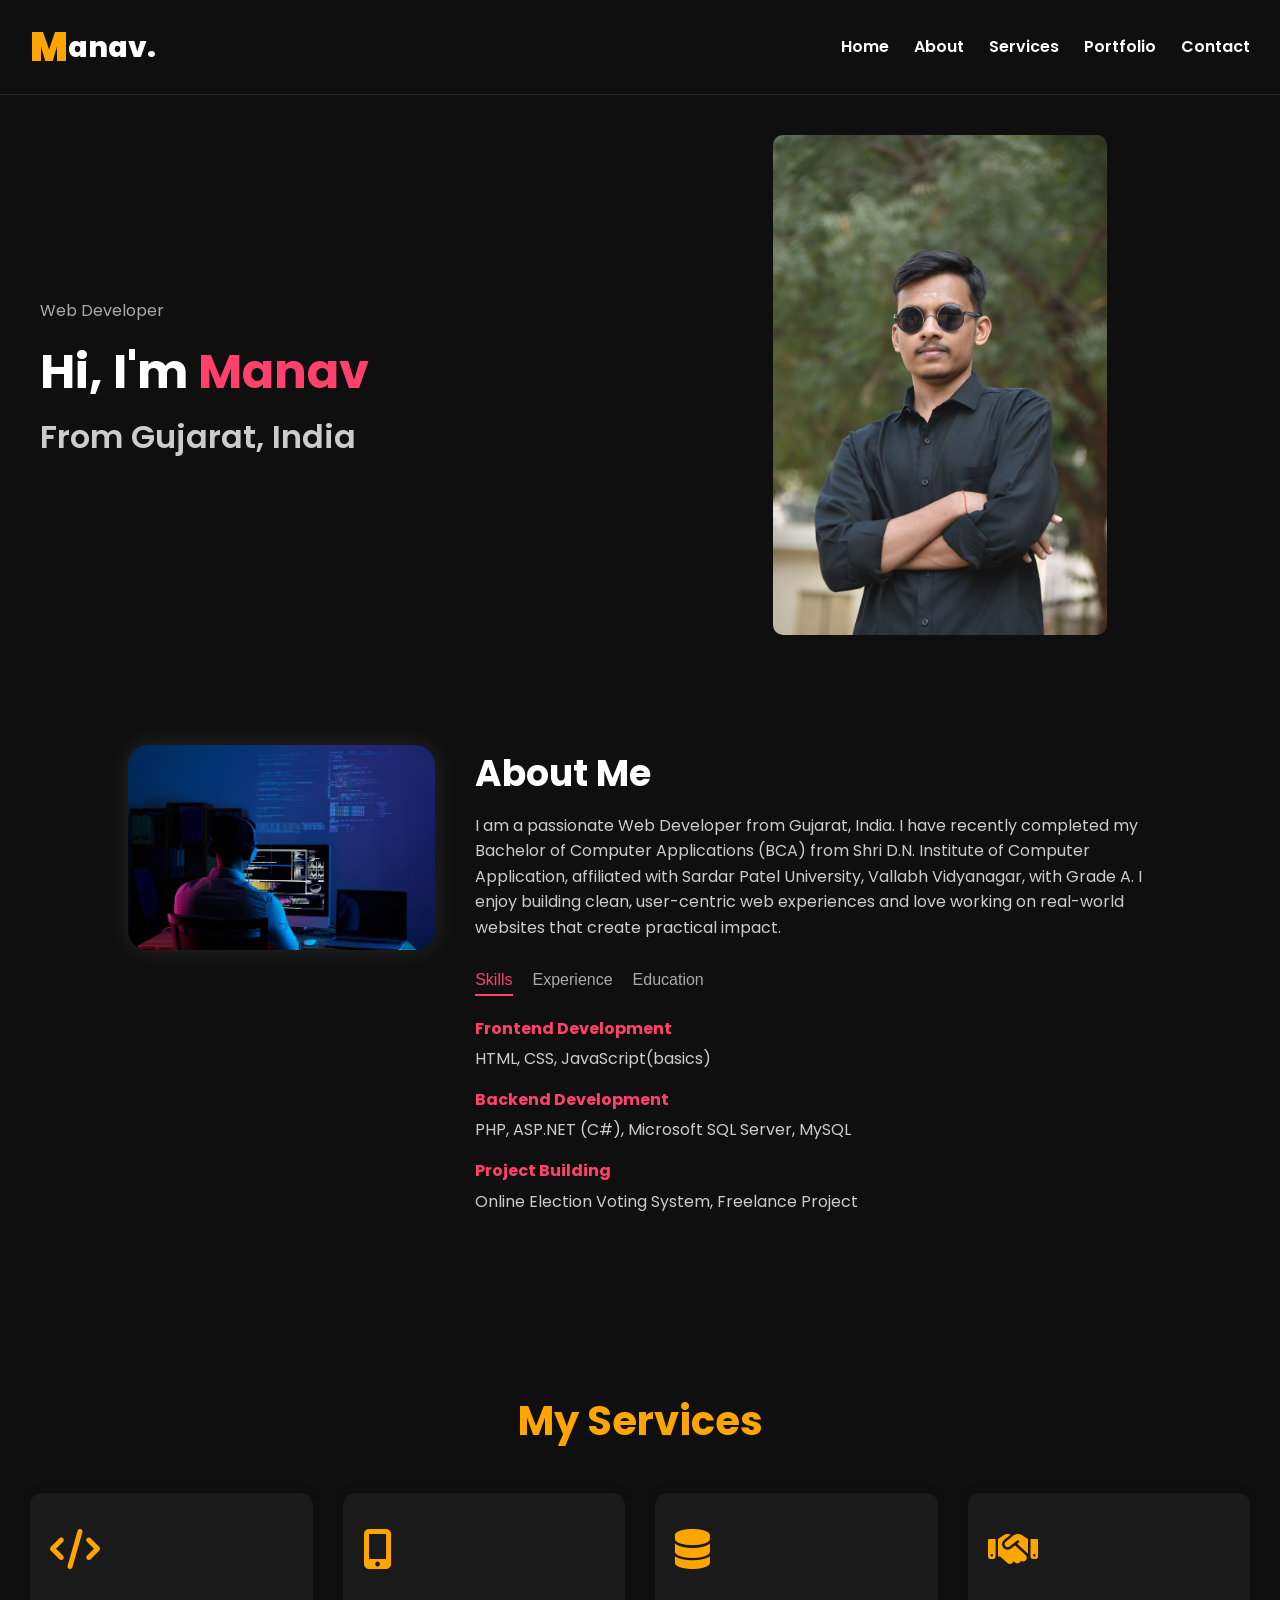
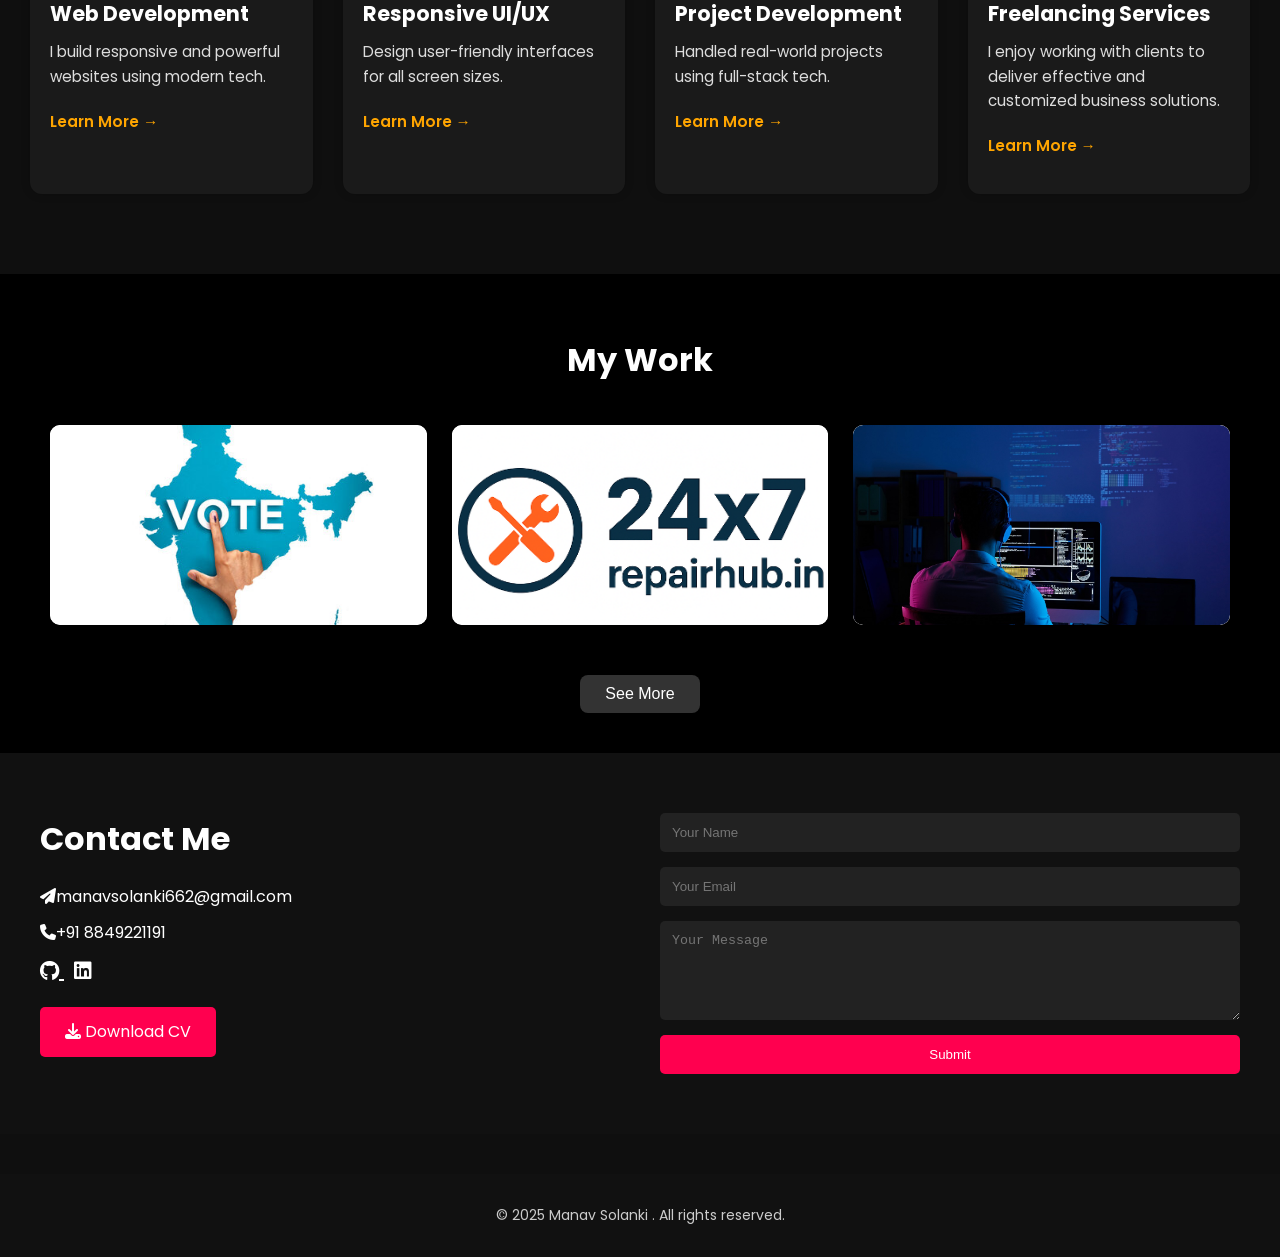
==== index.html @ 653d2f03 "Initial commit - Portfolio website" ====
<!DOCTYPE html>
<html lang="en">
<head>
  <meta charset="UTF-8" />
  <meta name="viewport" content="width=device-width, initial-scale=1.0" />
  <meta name="description" content="This is My Portfolio Website As an Web Developer">
  <title>Kishan Solanki | Web Developer</title>
  <link rel="stylesheet" href="style.css" />
  <link href="https://fonts.googleapis.com/css2?family=Poppins:wght@400;600&display=swap" rel="stylesheet">
  <link rel="stylesheet" href="https://cdnjs.cloudflare.com/ajax/libs/font-awesome/6.5.0/css/all.min.css" />

</head>
<body>

    <div class="header">
        <div class="logo">
          <span class="k-letter">M</span><span class="rest">anav.</span>
        </div>
      
        <!-- Hamburger Toggle Button -->
        <div class="menu-toggle" id="menu-toggle">
          &#9776;
        </div>
      
        <!-- Navigation Links -->
        <nav class="nav-links" id="nav-links">
          <a href="#hero">Home</a>
          <a href="#about">About</a>
          <a href="#services">Services</a>
          <a href="#portfolio">Portfolio</a>
          <a href="#contact">Contact</a>
        </nav>
      </div>
      
      

      
      <div class="hero" id="hero">
        <div class="hero-content">
          <div class="hero-text">
            <p class="tagline">Web Developer</p>
            <h1>Hi, I'm <span class="highlight">Manav</span></h1>
            <h2>From Gujarat, India</h2>
          </div>
          <div class="hero-img">
            <img src="Manav.jpeg" alt="Manav Solanki photo" />
          </div>
        </div>
      </div>
      

      

      <section class="about-section" id="about">
        <div class="about-container">
          <!-- Left Side Image -->
          <div class="about-image">
            <img src="dev.jpg" alt="Kishan" />
          </div>
      
          <div class="about-content">
            <h2>About Me</h2>
            <p>
               I am a passionate Web Developer from Gujarat, India. I have recently completed my Bachelor of Computer Applications (BCA) from Shri D.N. Institute of Computer Application, affiliated with Sardar Patel University, Vallabh Vidyanagar, with Grade A. I enjoy building clean, user-centric web experiences and love working on real-world websites that create practical impact.
            </p>
          
            <!-- Tabs -->
            <div class="tabs">
              <button class="tab active" data-tab="skills">Skills</button>
              <button class="tab" data-tab="experience">Experience</button>
              <button class="tab" data-tab="education">Education</button>
            </div>
          
            <!-- Tab Content: Skills -->
            <div class="tab-content active" id="skills">
              <h4>Frontend Development</h4>
              <p>HTML, CSS, JavaScript(basics)</p>
              <h4>Backend Development</h4>
              <p>PHP, ASP.NET (C#), Microsoft SQL Server, MySQL</p>
              <h4>Project Building</h4>
              <p>Online Election Voting System, Freelance Project</p>
            </div>
          
            <!-- Tab Content: Experience -->
            <div class="tab-content" id="experience">
              <h4>Major Project</h4>
              <p>Developed "Online Election Voting Website" using ASP.NET (C#) and SQL Server for secure MLA election voting in Gujarat.</p>
              <h4>Freelance Developer</h4>
              <p>Created 24x7repairhub.in, A website for my client.</p>
            </div>
          
            <!-- Tab Content: Education -->
            <div class="tab-content" id="education">
              <h4>BCA - Shri D.N. Institute of Computer Application</h4>
              <p>SP University, Vallabh Vidyanagar | CGPA: 7.76 | Graduated: 2025</p>
              <h4>12th Commerce</h4>
              <p>Gujarat State Board | Score: 73%</p>
              <h4>10th Standard</h4>
              <p>Gujarat State Board | Score: 64%</p>
            </div>
          </div>
          
      </section>
      

<!-- ===== Services Section ===== -->
<section class="services" id="services">
  <h2 class="section-title">My Services</h2>
  <div class="services-container">
    
    <!-- Service Card -->
    <div class="service-card" data-title="Web Development" data-detail="I create fast, secure and responsive websites using HTML, CSS, JS, PHP and MySQL. My focus is always clean code and optimized performance.">
      <div class="service-icon"><i class="fas fa-code"></i></div>
      <h3>Web Development</h3>
      <p>I build responsive and powerful websites using modern tech.</p>
      <span class="learn-more">Learn More →</span>
    </div>

    <div class="service-card" data-title="Responsive UI/UX" data-detail="I design clean, minimal and modern interfaces that adapt beautifully across all devices. User experience is at the core of my process.">
      <div class="service-icon"><i class="fas fa-mobile-alt"></i></div>
      <h3>Responsive UI/UX</h3>
      <p>Design user-friendly interfaces for all screen sizes.</p>
      <span class="learn-more">Learn More →</span>
    </div>

    <div class="service-card" data-title="Project Development" data-detail="I’ve created large-scale applications like an Online Voting System using C#, ASP.NET, SQL Server, and also built backend logic and frontend UI.">
      <div class="service-icon"><i class="fas fa-database"></i></div>
      <h3>Project Development</h3>
      <p>Handled real-world projects using full-stack tech.</p>
      <span class="learn-more">Learn More →</span>
    </div>

    <div class="service-card" data-title="Freelancing Services" data-detail="Delivered 7+ successful freelance projects to classmates and local clients with great feedback. Custom design and full deployment included.">
      <div class="service-icon"><i class="fas fa-handshake"></i></div>
<h3>Freelancing Services</h3>
<p>I enjoy working with clients to deliver effective and customized business solutions.</p>
      <span class="learn-more">Learn More →</span>
    </div>

  </div>
</section>

<!-- ===== Modal Popup ===== -->
<div class="modal-overlay" id="modal">
  <div class="modal-content">
    <span class="modal-close" id="modal-close">&times;</span>
    <h3 id="modal-title"></h3>
    <p id="modal-description"></p>
  </div>
</div>

<section class="portfolio" id="portfolio">
  <div class="portfolio-header">
    <h2>My Work</h2>
  </div>

  <div class="portfolio-grid">
    <!-- First 4 Projects (Always Visible) -->
    <div class="project">
      <img src="election.jpg" alt="Online Election Voting Website">
      <div class="overlay">
        <h3>Online Election Voting</h3>
        <p>Vote online for Gujarat MLA elections.</p>
        <a href="#"><i class="fas fa-external-link-alt"></i></a>
      </div>
    </div>
    <div class="project">
      <img src="logo.png" alt="Tour and Travel">
      <div class="overlay">
        <h3>24x7repairhub</h3>
        <p>A Freelancing website for my client.</p>
        <a href="#"><i class="fas fa-external-link-alt"></i></a>
      </div>
    </div>
    <div class="project">
      <img src="dev.jpg" alt="Attendance Management">
      <div class="overlay">
        <h3>Personal Portfolio Website.</h3>
        <p>Designed my Personal Portfolio Website.</p>
        <a href="#"><i class="fas fa-external-link-alt"></i></a>
      </div>
    </div>
   
  </div>

  <div class="see-more-btn">
    <button class="btn" id="seeMoreBtn">See More</button>
  </div>
</section>




<section id="contact" class="contact-section">
  <div class="container">
    <div class="contact-info">
      <h2>Contact Me</h2>
      <p><i class="fas fa-paper-plane"></i>manavsolanki662@gmail.com</p>
      <p><i class="fas fa-phone"></i>+91                                                  8849221191</p>
      <div class="social-icons">
        <a href="https://github.com/manav-solanki-662">
          <i class="fab fa-github"></i>
        </a>
        <a href="https://www.linkedin.com/in/manav-solanki-ab65153a2/"><i class="fab fa-linkedin"></i></a>
      </div>
      <a href="Kishan_Solanki_Resume.pdf" download class="btn cv-btn"><i class="fas fa-download"></i> Download CV</a>
    </div>
    <form class="contact-form" id="contactForm" action="https://formsubmit.co/manavsolanki662@gmail.com" method="POST" target="hidden_iframe" onsubmit="return showSuccessMessage()">
      <input type="hidden" name="_captcha" value="false">
      <input type="text" name="name" placeholder="Your Name" required>
      <input type="email" name="email" placeholder="Your Email" required>
      <textarea name="message" rows="5" placeholder="Your Message" required></textarea>
      <button type="submit" class="btn">Submit</button>
    </form>
  
    <!-- Success Message (initially hidden) -->
    <div id="successMessage" style="display:none; color: green; margin-top: 15px;">
      ✅ Message sent successfully!
    </div>
  
    <!-- Invisible iframe to avoid page reload -->
    <iframe name="hidden_iframe" style="display:none;"></iframe>
    
  </div>
</section>



    

    <footer>
      <div class="footer-container">
        <p>&copy; 2025 Manav Solanki . All rights reserved.</p>
       
      </div>
    </footer>
    
    <script src="script.js"></script>
</body>
</html>
---- style.css ----
/* ==== Global Reset & Base ==== */
* {
    margin: 0;
    padding: 0;
    box-sizing: border-box;
  }
  
  body {
    font-family: 'Poppins', sans-serif;
    background-color: #0f0f0f;
    color: #fff;
    line-height: 1.6;
    scroll-behavior: smooth;
  }
  
  /* ==== Header ==== */
  .header {
    display: flex;
    justify-content: space-between;
    align-items: center;
    padding: 15px 30px;
    position: sticky;
    top: 0;
    background: #0f0f0f;
    z-index: 1000;
    border-bottom: 1px solid #222;
    flex-wrap: wrap;
  }
  
  /* ==== Logo ==== */
  .logo {
    font-weight: 900;
    font-size: 2rem;
    display: flex;
    align-items: center;
  }
  
  .k-letter {
    color: orange;
    font-size: 2.5rem;
  }
  
  .rest {
    color: white;
    font-size: 1.8rem;
    text-transform: lowercase;
    font-weight: 800;
  }
  
  /* ==== Nav Links ==== */
  .nav-links {
    display: flex;
    align-items: center;
    gap: 25px;
    transition: all 0.3s ease;
  }
  
  .nav-links a {
    color: white;
    text-decoration: none;
    font-weight: 600;
    font-size: 1rem;
    transition: 0.3s;
  }
  
  .nav-links a:hover {
    color: orange;
    text-decoration-line: underline;
  }
  
  /* ==== Toggle Icon ==== */
  .menu-toggle {
    display: none;
    font-size: 2rem;
    color: white;
    cursor: pointer;
  }
  
  /* ==== Responsive ==== */
  @media (max-width: 768px) {
    .menu-toggle {
      display: block;
    }
  
    .nav-links {
      width: 100%;
      flex-direction: column;
      align-items: center;
      background-color: #0f0f0f;
      display: none;
      border-top: 1px solid #222;
      padding: 15px 0;
    }
  
    .nav-links.active {
      display: flex;
    }
  }
  

  /* ==== Hero Section ==== */
.hero {
    padding: 30px 30px;
    background-color: #0f0f0f;
  }
  
  .hero-content {
    display: flex;
    justify-content: space-between;
    align-items: center;
    flex-wrap: wrap;
    max-width: 1200px;
    margin: auto;
  }
  
  .hero-text {
    flex: 1;
    min-width: 300px;
  }
  
  .tagline {
    font-size: 1rem;
    color: #aaa;
    margin-bottom: 10px;
  }
  
  .hero-text h1 {
    font-size: 3rem;
    color: white;
    font-weight: 700;
  }
  
  .hero-text h2 {
    font-size: 2rem;
    font-weight: 600;
    color: #ccc;
  }
  
  .highlight {
    color: #ff416c;
  }
  
  .hero-img {
    flex: 1;
    display: flex;
    justify-content: center;
    min-width: 400px;
    margin-top: 10px;
  }
  
  .hero-img img {
    max-width: 100%;
    height: 500px;
    border-radius: 10px;
  }
  @media (max-width: 768px) {
    .hero-content {
      flex-direction: column;
      text-align: center;
    }
  
    .hero-text h1 {
      font-size: 2.2rem;
    }
  
    .hero-text h2 {
      font-size: 1.5rem;
    }
  
    .hero-img {
      margin-top: 30px;
    }
  }
    


  .about-section {
    padding: 80px 10%;
    background-color: #0f0f0f;
    color: #fff;
  }
  
  .about-container {
    display: flex;
    gap: 40px;
    flex-wrap: wrap;
    align-items: flex-start;
  }
  
  .about-image {
    flex: 0 0 30%;
  }
  
  .about-image img {
    width: 100%;
    border-radius: 20px;
    object-fit: cover;
    box-shadow: 0 0 25px rgba(255, 255, 255, 0.1);
  }
  
  .about-content {
    flex: 1;
  }
  
  .about-content h2 {
    font-size: 36px;
    margin-bottom: 10px;
    color: #fff;
  }
  
  .about-content p {
    font-size: 16px;
    line-height: 1.6;
    margin-bottom: 30px;
    color: #ccc;
  }
  
  .tabs {
    display: flex;
    gap: 20px;
    margin-bottom: 20px;
  }
  
  .tab {
    background: none;
    border: none;
    font-size: 16px;
    color: #aaa;
    cursor: pointer;
    padding-bottom: 5px;
    border-bottom: 2px solid transparent;
    transition: all 0.3s ease;
  }
  
  .tab.active {
    color: #ff416c;
    border-color: #ff416c;
  }
  
  .tab-content {
    display: none;
  }
  
  .tab-content.active {
    display: block;
  }
  
  .tab-content h4 {
    color: #ff416c;
    margin: 10px 0 5px;
  }
  
  .tab-content p {
    margin: 0 0 15px;
    color: #ccc;
  }

 /* ===== Services Styling ===== */
.services {
  padding: 80px 30px;
  background-color: #0f0f0f;
  color: #fff;
  text-align: center;
}

.section-title {
  font-size: 2.5rem;
  color: orange;
  margin-bottom: 40px;
}

.services-container {
  display: grid;
  grid-template-columns: repeat(auto-fit, minmax(250px, 1fr));
  gap: 30px;
}

.service-card {
  background: #1a1a1a;
  border-radius: 12px;
  padding: 25px 20px 35px;
  transition: all 0.3s ease;
  text-align: left;
  box-shadow: 0 0 10px rgba(0,0,0,0.2);
  position: relative;
  cursor: pointer;
}

.service-card:hover {
  transform: translateY(-8px) scale(1.03);
  box-shadow: 0 0 25px rgba(255, 95, 31, 0.3);
  border: 1px solid #ff5f1f3b;
}

.service-icon {
  font-size: 2.5rem;
  color: orange;
  margin-bottom: 15px;
}

.service-card h3 {
  font-size: 1.3rem;
  margin-bottom: 10px;
}

.service-card p {
  font-size: 0.95rem;
  color: #ddd;
  margin-bottom: 20px;
}

.learn-more {
  color: orange;
  font-weight: 600;
  font-size: 0.95rem;
  cursor: pointer;
  display: inline-block;
  transition: 0.3s;
}

.learn-more:hover {
  color: #ffbd66;
  text-decoration: underline;
}

/* ===== Modal Styling ===== */
.modal-overlay {
  position: fixed;
  top: 0;
  left: 0;
  width: 100%;
  height: 100%;
  background-color: rgba(0,0,0,0.8);
  display: none;
  align-items: center;
  justify-content: center;
  z-index: 2000;
}

.modal-content {
  background: #1a1a1a;
  padding: 30px;
  border-radius: 10px;
  width: 90%;
  max-width: 500px;
  color: #fff;
  position: relative;
}

.modal-close {
  position: absolute;
  top: 12px;
  right: 16px;
  font-size: 1.5rem;
  cursor: pointer;
  color: orange;
  transition: 0.3s;
}

.modal-close:hover {
  color: #ffbd66;
}

@media (max-width: 768px) {
  .services-container {
    grid-template-columns: 1fr;
  }
}

.portfolio {
  padding: 40px 20px;
  background-color:black;
}

.portfolio-header,
.see-more-btn {
  text-align: center;
  margin-top: 20px;
}

.portfolio-header h2 {
  font-size: 2em;
  margin-bottom: 30px;
  color:white;
}

.portfolio-grid {
  display: grid;
  grid-template-columns: repeat(auto-fit, minmax(250px, 1fr));
  gap: 25px;
  max-width: 1200px;
  margin: auto;
  padding: 10px;
}

.project {
  position: relative;
  overflow: hidden;
  border-radius: 10px;
  box-shadow: 0 4px 10px rgba(0, 0, 0, 0.1);
  background-color: #fff;
}

.project img {
  width: 100%;
  height: 200px;
  object-fit: cover;
  display: block;
  border-radius: 10px;
  transition: transform 0.3s ease;
}

.project:hover img {
  transform: scale(1.05);
}

.overlay {
  position: absolute;
  bottom: 0;
  background: rgba(0,0,0,0.7);
  color: #fff;
  width: 100%;
  padding: 10px;
  text-align: center;
  transform: translateY(100%);
  transition: transform 0.3s ease-in-out;
}

.project:hover .overlay {
  transform: translateY(0);
}

.overlay h3 {
  margin: 0;
  font-size: 18px;
}

.overlay p {
  font-size: 14px;
  margin: 5px 0;
}

.overlay a {
  color: #fff;
  text-decoration: none;
  font-size: 18px;
}

.see-more-btn .btn {
  padding: 10px 25px;
  background: #333;
  color: white;
  border: none;
  border-radius: 8px;
  cursor: pointer;
  font-size: 16px;
  transition: background 0.3s ease;
  margin-top: 20px;
}

.see-more-btn .btn:hover {
  background: #555;
}

.hidden {
  display: none;
}

@media (max-width: 768px) {
  .portfolio-grid {
    grid-template-columns: repeat(2, 1fr);
  }
}

@media (max-width: 480px) {
  .portfolio-grid {
    grid-template-columns: 1fr;
  }

  .portfolio-header h2 {
    font-size: 1.5em;
  }
}
.contact-section {
  background: #111;
  color: #fff;
  padding: 60px 20px;
  display: flex;
  flex-direction: column;
  align-items: center;
}

.container {
  max-width: 1200px;
  width: 100%;
  display: flex;
  flex-wrap: wrap;
  gap: 40px;
  justify-content: space-between;
}

.contact-info {
  flex: 1;
  min-width: 280px;
}

.contact-info h2 {
  font-size: 32px;
  margin-bottom: 20px;
}

.contact-info p {
  margin: 10px 0;
  font-size: 16px;
}

.social-icons a {
  color: #fff;
  margin-right: 10px;
  font-size: 20px;
  transition: 0.3s;
}

.social-icons a:hover {
  color: #ff004f;
}

.cv-btn {
  margin-top: 20px;
  background-color: #ff004f;
  color: #fff;
  padding: 12px 25px;
  border-radius: 5px;
  display: inline-block;
  text-decoration: none;
  transition: 0.3s;
}

.cv-btn:hover {
  background-color: #e60047;
}

.contact-form {
  flex: 1;
  min-width: 280px;
  display: flex;
  flex-direction: column;
  gap: 15px;
}

.contact-form input,
.contact-form textarea {
  padding: 12px;
  border: none;
  border-radius: 5px;
  background-color: #222;
  color: #fff;
}

.contact-form .btn {
  background-color: #ff004f;
  color: #fff;
  padding: 12px;
  border: none;
  border-radius: 5px;
  transition: 0.3s;
  cursor: pointer;
}

.contact-form .btn:hover {
  background-color: #e60047;
}

/* Responsive */
@media (max-width: 768px) {
  .container {
    flex-direction: column;
  }
}


footer {
  background-color: #111;
  color: #ccc;
  padding: 30px 20px;
  text-align: center;
  font-size: 14px;
  margin-top: 40px;
}

.footer-container {
  max-width: 1200px;
  margin: 0 auto;
}

.footer-socials {
  margin-top: 10px;
}

.footer-socials a {
  margin: 0 8px;
  color: #ccc;
  text-decoration: none;
  font-size: 16px;
  transition: color 0.3s ease;
}

.footer-socials a:hover {
  color: #ff004f;
}

.project.text-only {
  background: #111;
  min-height: 220px;
  display: flex;
  align-items: center;
  justify-content: center;
}

.overlay.always-visible {
  position: static;
  opacity: 1;
  background: transparent;
  text-align: center;
}

.overlay .tech {
  margin-top: 10px;
  font-size: 14px;
  color: #aaa;
}
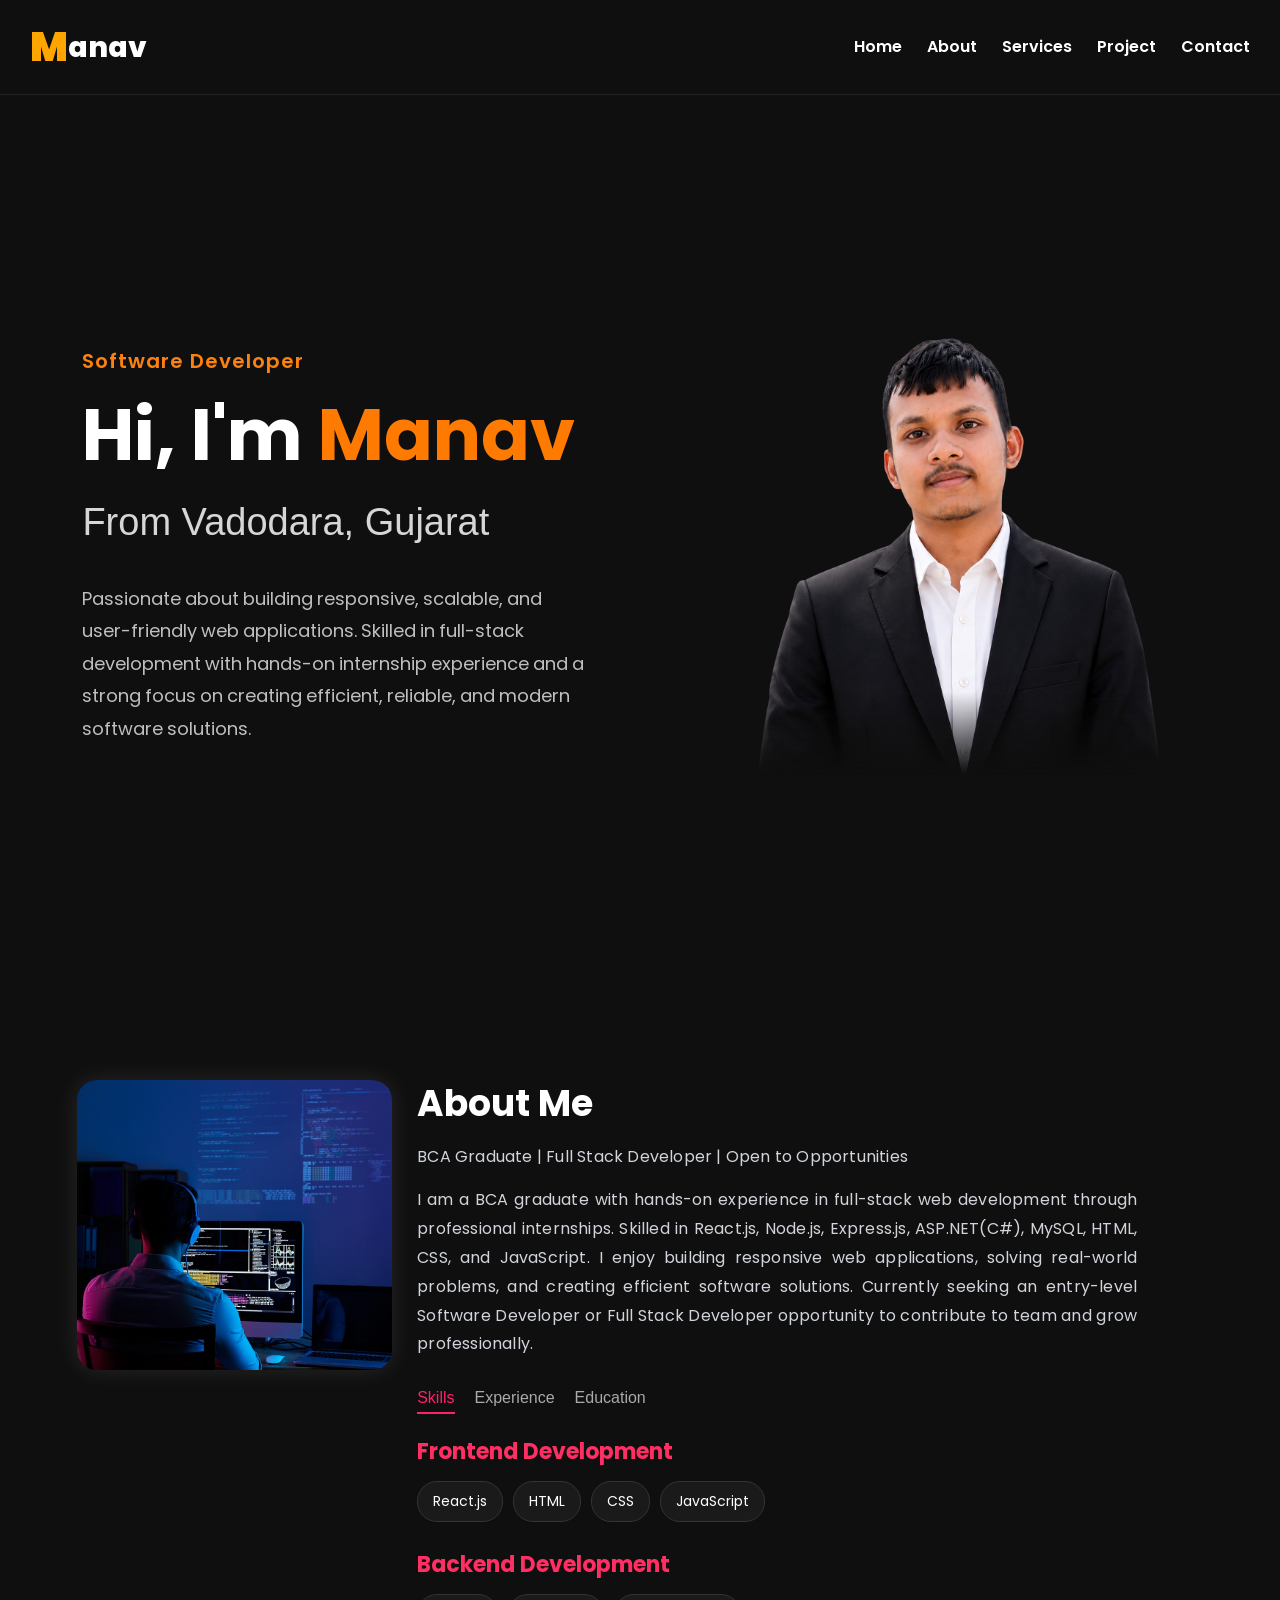
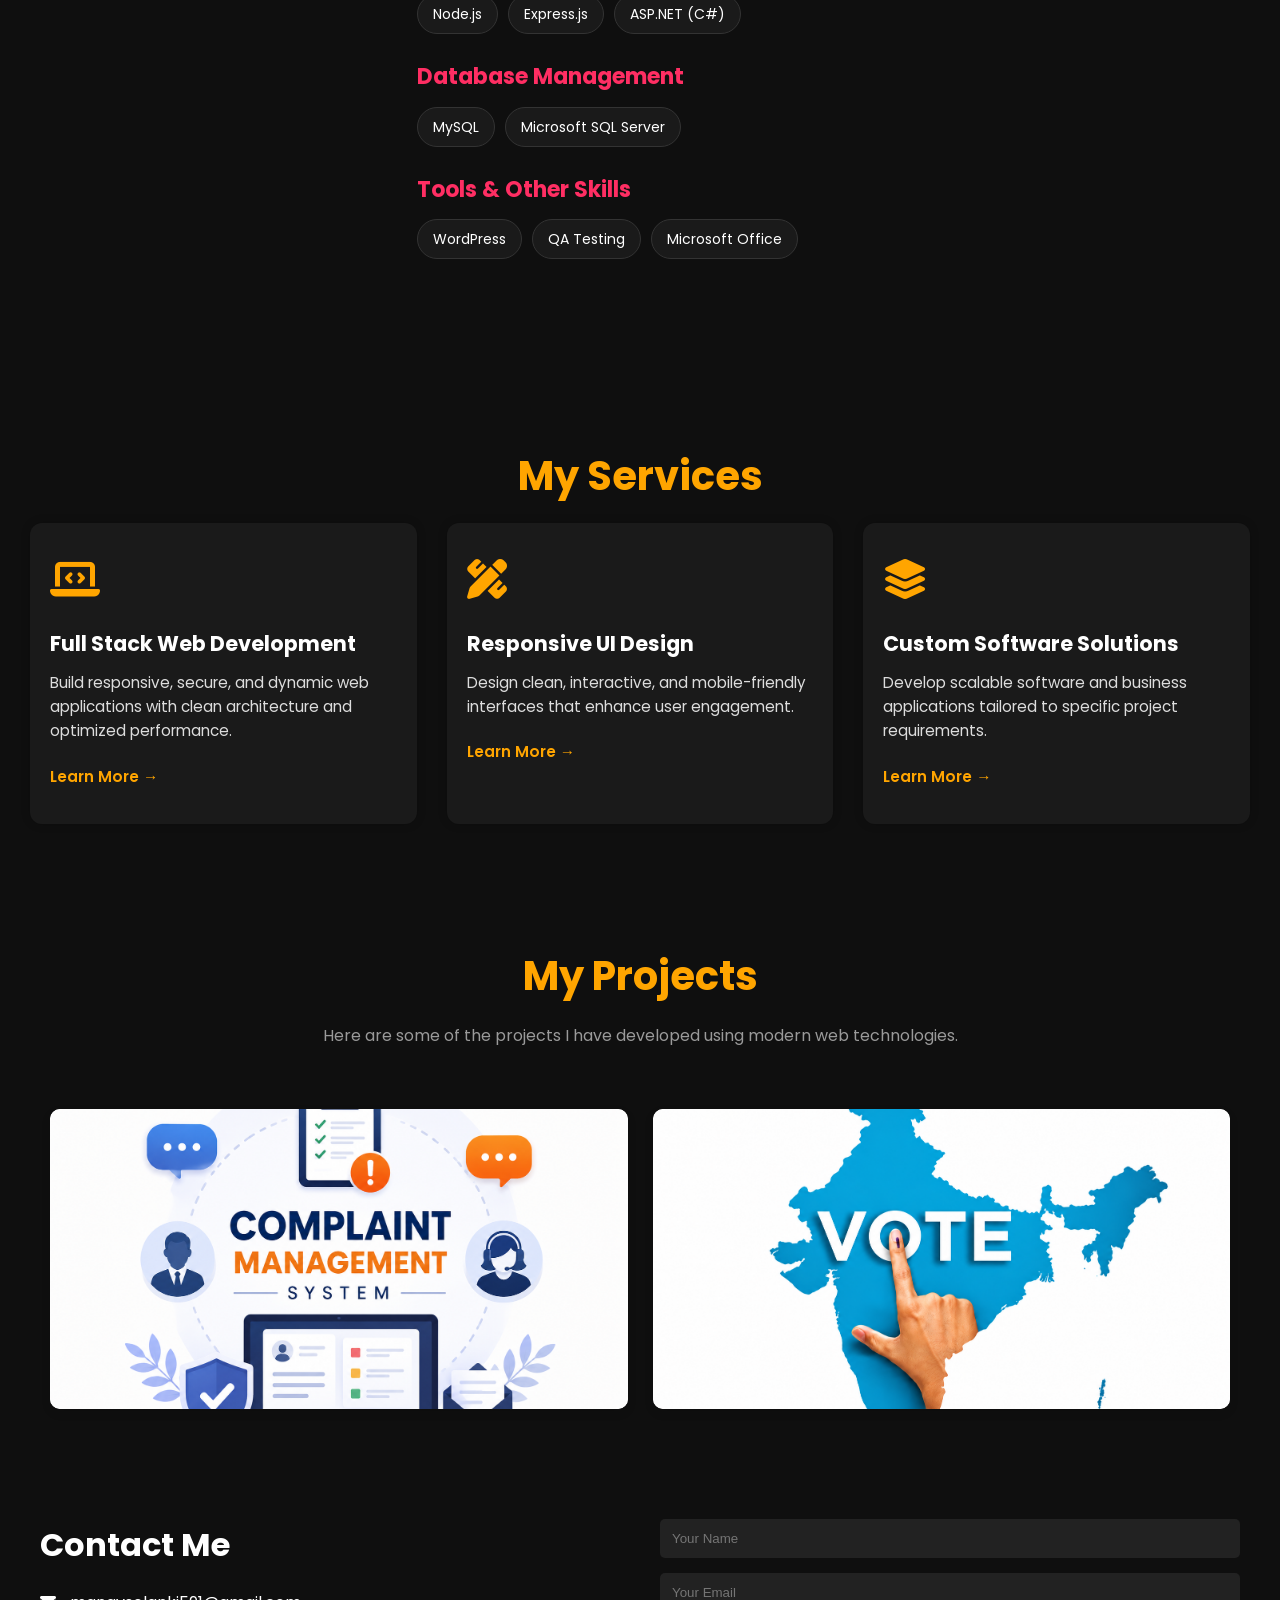
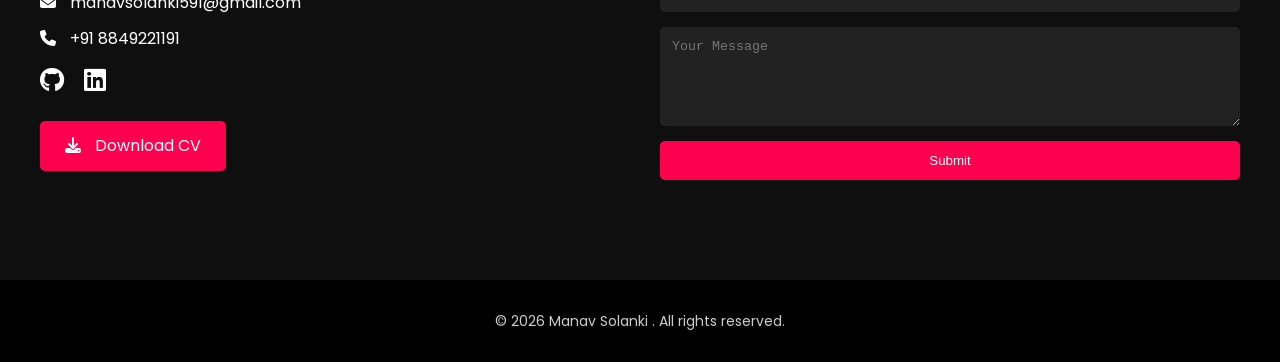
==== commit f54678b8: "Added porfolio images" ====
--- a/index.html
+++ b/index.html
@@ -1,240 +1,364 @@
 <!DOCTYPE html>
 <html lang="en">
+
 <head>
   <meta charset="UTF-8" />
   <meta name="viewport" content="width=device-width, initial-scale=1.0" />
   <meta name="description" content="This is My Portfolio Website As an Web Developer">
-  <title>Kishan Solanki | Web Developer</title>
+  <title>Manav Solanki | Web Developer</title>
+  <link rel="icon" type="image/png" sizes="64x64" href="fav.png">
   <link rel="stylesheet" href="style.css" />
   <link href="https://fonts.googleapis.com/css2?family=Poppins:wght@400;600&display=swap" rel="stylesheet">
   <link rel="stylesheet" href="https://cdnjs.cloudflare.com/ajax/libs/font-awesome/6.5.0/css/all.min.css" />
 
 </head>
+
 <body>
 
-    <div class="header">
-        <div class="logo">
-          <span class="k-letter">M</span><span class="rest">anav.</span>
-        </div>
-      
-        <!-- Hamburger Toggle Button -->
-        <div class="menu-toggle" id="menu-toggle">
-          &#9776;
-        </div>
-      
-        <!-- Navigation Links -->
-        <nav class="nav-links" id="nav-links">
-          <a href="#hero">Home</a>
-          <a href="#about">About</a>
-          <a href="#services">Services</a>
-          <a href="#portfolio">Portfolio</a>
-          <a href="#contact">Contact</a>
-        </nav>
-      </div>
-      
-      
-
-      
-      <div class="hero" id="hero">
-        <div class="hero-content">
-          <div class="hero-text">
-            <p class="tagline">Web Developer</p>
-            <h1>Hi, I'm <span class="highlight">Manav</span></h1>
-            <h2>From Gujarat, India</h2>
-          </div>
-          <div class="hero-img">
-            <img src="Manav.jpeg" alt="Manav Solanki photo" />
-          </div>
-        </div>
-      </div>
-      
-
-      
-
-      <section class="about-section" id="about">
-        <div class="about-container">
-          <!-- Left Side Image -->
-          <div class="about-image">
-            <img src="dev.jpg" alt="Kishan" />
-          </div>
-      
-          <div class="about-content">
-            <h2>About Me</h2>
-            <p>
-               I am a passionate Web Developer from Gujarat, India. I have recently completed my Bachelor of Computer Applications (BCA) from Shri D.N. Institute of Computer Application, affiliated with Sardar Patel University, Vallabh Vidyanagar, with Grade A. I enjoy building clean, user-centric web experiences and love working on real-world websites that create practical impact.
-            </p>
-          
-            <!-- Tabs -->
-            <div class="tabs">
-              <button class="tab active" data-tab="skills">Skills</button>
-              <button class="tab" data-tab="experience">Experience</button>
-              <button class="tab" data-tab="education">Education</button>
+  <div class="header">
+    <div class="logo">
+      <span class="k-letter">M</span><span class="rest">anav</span>
+    </div>
+
+    <!-- Hamburger Toggle Button -->
+    <div class="menu-toggle" id="menu-toggle">
+      &#9776;
+    </div>
+
+    <!-- Navigation Links -->
+    <nav class="nav-links" id="nav-links">
+      <a href="#hero">Home</a>
+      <a href="#about">About</a>
+      <a href="#services">Services</a>
+      <a href="#portfolio">Project</a>
+      <a href="#contact">Contact</a>
+    </nav>
+  </div>
+
+
+
+
+  <section class="hero" id="hero">
+    <div class="hero-content">
+
+      <!-- Left Content -->
+      <div class="hero-text">
+
+        <p class="tagline">Software Developer</p>
+
+        <h1>
+          Hi, I'm <span class="highlight">Manav</span>
+        </h1>
+
+        <h2>From Vadodara, Gujarat</h2>
+
+        <p class="hero-description">
+          Passionate about building responsive, scalable, and user-friendly web applications.
+          Skilled in full-stack development with hands-on internship experience
+          and a strong focus on creating efficient, reliable, and modern software solutions.
+        </p>
+
+      </div>
+
+      <!-- Right Image -->
+      <div class="hero-img">
+        <img src="profileimg_cutout.png" alt="Manav Solanki">
+      </div>
+
+    </div>
+  </section>
+
+
+
+
+  <section class="about-section" id="about">
+    <div class="about-container">
+      <!-- Left Side Image -->
+      <div class="about-image">
+        <img src="dev.jpg" alt="Manav" />
+      </div>
+
+      <div class="about-content">
+
+        <h2>About Me</h2>
+        <p class="about-tagline">
+          BCA Graduate | Full Stack Developer | Open to Opportunities
+        </p>
+        <p class="about-para">
+          I am a BCA graduate with hands-on experience in full-stack web development through professional internships.
+          Skilled in React.js, Node.js, Express.js, ASP.NET(C#), MySQL, HTML, CSS, and JavaScript. I enjoy building
+          responsive web applications, solving real-world problems, and creating efficient software solutions. Currently
+          seeking an entry-level Software Developer or Full Stack Developer opportunity to contribute to team and grow
+          professionally.</p>
+
+        <!-- Tabs -->
+        <div class="tabs">
+          <button class="tab active" data-tab="skills">Skills</button>
+          <button class="tab" data-tab="experience">Experience</button>
+          <button class="tab" data-tab="education">Education</button>
+        </div>
+
+        <!-- Tab Content: Skills -->
+        <div class="tab-content active" id="skills">
+
+          <div class="skill-category">
+            <h3>Frontend Development</h3>
+            <div class="skill-tags">
+              <span>React.js</span>
+              <span>HTML</span>
+              <span>CSS</span>
+              <span>JavaScript</span>
             </div>
-          
-            <!-- Tab Content: Skills -->
-            <div class="tab-content active" id="skills">
-              <h4>Frontend Development</h4>
-              <p>HTML, CSS, JavaScript(basics)</p>
-              <h4>Backend Development</h4>
-              <p>PHP, ASP.NET (C#), Microsoft SQL Server, MySQL</p>
-              <h4>Project Building</h4>
-              <p>Online Election Voting System, Freelance Project</p>
+          </div>
+
+          <div class="skill-category">
+            <h3>Backend Development</h3>
+            <div class="skill-tags">
+              <span>Node.js</span>
+              <span>Express.js</span>
+              <span>ASP.NET (C#)</span>
             </div>
-          
-            <!-- Tab Content: Experience -->
-            <div class="tab-content" id="experience">
-              <h4>Major Project</h4>
-              <p>Developed "Online Election Voting Website" using ASP.NET (C#) and SQL Server for secure MLA election voting in Gujarat.</p>
-              <h4>Freelance Developer</h4>
-              <p>Created 24x7repairhub.in, A website for my client.</p>
+          </div>
+
+          <div class="skill-category">
+            <h3>Database Management</h3>
+            <div class="skill-tags">
+              <span>MySQL</span>
+              <span>Microsoft SQL Server</span>
             </div>
-          
-            <!-- Tab Content: Education -->
-            <div class="tab-content" id="education">
-              <h4>BCA - Shri D.N. Institute of Computer Application</h4>
-              <p>SP University, Vallabh Vidyanagar | CGPA: 7.76 | Graduated: 2025</p>
-              <h4>12th Commerce</h4>
-              <p>Gujarat State Board | Score: 73%</p>
-              <h4>10th Standard</h4>
-              <p>Gujarat State Board | Score: 64%</p>
+          </div>
+
+          <div class="skill-category">
+            <h3>Tools & Other Skills</h3>
+            <div class="skill-tags">
+              <span>WordPress</span>
+              <span>QA Testing</span>
+              <span>Microsoft Office</span>
             </div>
           </div>
-          
-      </section>
-      
-
-<!-- ===== Services Section ===== -->
-<section class="services" id="services">
-  <h2 class="section-title">My Services</h2>
-  <div class="services-container">
-    
-    <!-- Service Card -->
-    <div class="service-card" data-title="Web Development" data-detail="I create fast, secure and responsive websites using HTML, CSS, JS, PHP and MySQL. My focus is always clean code and optimized performance.">
-      <div class="service-icon"><i class="fas fa-code"></i></div>
-      <h3>Web Development</h3>
-      <p>I build responsive and powerful websites using modern tech.</p>
-      <span class="learn-more">Learn More →</span>
-    </div>
-
-    <div class="service-card" data-title="Responsive UI/UX" data-detail="I design clean, minimal and modern interfaces that adapt beautifully across all devices. User experience is at the core of my process.">
-      <div class="service-icon"><i class="fas fa-mobile-alt"></i></div>
-      <h3>Responsive UI/UX</h3>
-      <p>Design user-friendly interfaces for all screen sizes.</p>
-      <span class="learn-more">Learn More →</span>
-    </div>
-
-    <div class="service-card" data-title="Project Development" data-detail="I’ve created large-scale applications like an Online Voting System using C#, ASP.NET, SQL Server, and also built backend logic and frontend UI.">
-      <div class="service-icon"><i class="fas fa-database"></i></div>
-      <h3>Project Development</h3>
-      <p>Handled real-world projects using full-stack tech.</p>
-      <span class="learn-more">Learn More →</span>
-    </div>
-
-    <div class="service-card" data-title="Freelancing Services" data-detail="Delivered 7+ successful freelance projects to classmates and local clients with great feedback. Custom design and full deployment included.">
-      <div class="service-icon"><i class="fas fa-handshake"></i></div>
-<h3>Freelancing Services</h3>
-<p>I enjoy working with clients to deliver effective and customized business solutions.</p>
-      <span class="learn-more">Learn More →</span>
-    </div>
-
+
+        </div>
+
+        <!-- Tab Content: Experience -->
+        <div class="tab-content" id="experience">
+
+          <h3>Full Stack Developer Intern - Enlighten Infosystem, Vadodara</h3>
+          <ul class="experience-list">
+            <li>Developed a MERN-stack application including responsive UI components, backend APIs, and database
+              integration.</li>
+            <li>Designed and implemented a Complaint Management System with efficient complaint submission and
+              management functionality.</li>
+            <li>Built RESTful APIs and integrated frontend components with backend services for seamless data flow.</li>
+            <li>Participated in debugging, testing, and optimizing application performance to improve reliability.</li>
+            <li>Strengthened technical and problem-solving skills by working with modern web development technologies.
+            </li>
+          </ul>
+
+          <h3 style="margin-top: 50px;">
+            Web Developer Intern - Gururo, Vadodara
+          </h3>
+
+          <ul class="experience-list">
+            <li>Designed and customized WordPress blog pages according to organizational requirements.</li>
+            <li>Performed on-page SEO optimization including meta tags, keywords, and content structuring.</li>
+            <li>Improved website layout, responsiveness, and overall user experience.</li>
+            <li>Conducted website testing and debugging to ensure smooth functionality across different browsers and
+              devices.</li>
+            <li>Collaborated with the team to implement website updates, resolve issues, and maintain overall site
+              performance.</li>
+          </ul>
+
+
+        </div>
+
+        <!-- Tab Content: Education -->
+        <div class="tab-content" id="education">
+          <h3>BCA - Shri D.N. Institute of Computer Application</h3>
+          <p>Sardar Patel University, Vallabh Vidyanagar | CGPA: 7.76 | Graduated: 2025</p>
+          <h3>12th Commerce</h4>
+            <p>Yagnik Vidhyalaya | Gujarat State Board | Percentage: 72.83%</p>
+            <h3>10th Standard</h3>
+            <p>Yagnik Vidhyalaya | Gujarat State Board | Percentage: 63.85%</p>
+        </div>
+      </div>
+
+  </section>
+
+
+
+  <!-- ===== Services Section ===== -->
+  <section class="services" id="services">
+    <h2 class="section-title">My Services</h2>
+
+    <div class="services-container">
+
+      <!-- Service 1 -->
+      <div class="service-card" data-title="Full Stack Web Development"
+        data-detail="I develop secure, scalable, and responsive web applications from front-end to back-end. I focus on writing clean, maintainable code, building intuitive user interfaces, integrating databases, and delivering high-performance solutions tailored to business requirements.">
+
+        <div class="service-icon">
+          <i class="fas fa-laptop-code"></i>
+        </div>
+
+        <h3>Full Stack Web Development</h3>
+
+        <p>
+          Build responsive, secure, and dynamic web applications with clean architecture and optimized performance.
+        </p>
+
+        <span class="learn-more">Learn More →</span>
+      </div>
+
+      <!-- Service 2 -->
+      <div class="service-card" data-title="Responsive UI & User Experience"
+        data-detail="I create modern, visually appealing, and fully responsive user interfaces that deliver an excellent experience across desktops, tablets, and mobile devices. Every design is built with usability, accessibility, and performance in mind.">
+
+        <div class="service-icon">
+          <i class="fas fa-pencil-ruler"></i>
+        </div>
+
+        <h3>Responsive UI Design</h3>
+
+        <p>
+          Design clean, interactive, and mobile-friendly interfaces that enhance user engagement.
+        </p>
+
+        <span class="learn-more">Learn More →</span>
+      </div>
+
+      <!-- Service 3 -->
+      <div class="service-card" data-title="Custom Software Solutions"
+        data-detail="I develop customized software solutions including management systems, business applications, and database-driven projects. From planning and development to testing and deployment, I ensure reliable and efficient solutions that solve real-world problems.">
+
+        <div class="service-icon">
+          <i class="fas fa-layer-group"></i>
+        </div>
+
+        <h3>Custom Software Solutions</h3>
+
+        <p>
+          Develop scalable software and business applications tailored to specific project requirements.
+        </p>
+
+        <span class="learn-more">Learn More →</span>
+      </div>
+
+    </div>
+  </section>
+
+  <!-- ===== Modal Popup ===== -->
+  <div class="modal-overlay" id="modal">
+    <div class="modal-content">
+      <span class="modal-close" id="modal-close">&times;</span>
+      <h3 id="modal-title"></h3>
+      <p id="modal-description"></p>
+    </div>
   </div>
-</section>
-
-<!-- ===== Modal Popup ===== -->
-<div class="modal-overlay" id="modal">
-  <div class="modal-content">
-    <span class="modal-close" id="modal-close">&times;</span>
-    <h3 id="modal-title"></h3>
-    <p id="modal-description"></p>
-  </div>
-</div>
-
-<section class="portfolio" id="portfolio">
-  <div class="portfolio-header">
-    <h2>My Work</h2>
-  </div>
-
-  <div class="portfolio-grid">
-    <!-- First 4 Projects (Always Visible) -->
-    <div class="project">
-      <img src="election.jpg" alt="Online Election Voting Website">
-      <div class="overlay">
-        <h3>Online Election Voting</h3>
-        <p>Vote online for Gujarat MLA elections.</p>
-        <a href="#"><i class="fas fa-external-link-alt"></i></a>
-      </div>
-    </div>
-    <div class="project">
-      <img src="logo.png" alt="Tour and Travel">
-      <div class="overlay">
-        <h3>24x7repairhub</h3>
-        <p>A Freelancing website for my client.</p>
-        <a href="#"><i class="fas fa-external-link-alt"></i></a>
-      </div>
-    </div>
-    <div class="project">
-      <img src="dev.jpg" alt="Attendance Management">
-      <div class="overlay">
-        <h3>Personal Portfolio Website.</h3>
-        <p>Designed my Personal Portfolio Website.</p>
-        <a href="#"><i class="fas fa-external-link-alt"></i></a>
-      </div>
-    </div>
-   
-  </div>
-
-  <div class="see-more-btn">
-    <button class="btn" id="seeMoreBtn">See More</button>
-  </div>
-</section>
-
-
-
-
-<section id="contact" class="contact-section">
-  <div class="container">
-    <div class="contact-info">
-      <h2>Contact Me</h2>
-      <p><i class="fas fa-paper-plane"></i>manavsolanki662@gmail.com</p>
-      <p><i class="fas fa-phone"></i>+91                                                  8849221191</p>
-      <div class="social-icons">
-        <a href="https://github.com/manav-solanki-662">
-          <i class="fab fa-github"></i>
-        </a>
-        <a href="https://www.linkedin.com/in/manav-solanki-ab65153a2/"><i class="fab fa-linkedin"></i></a>
-      </div>
-      <a href="Kishan_Solanki_Resume.pdf" download class="btn cv-btn"><i class="fas fa-download"></i> Download CV</a>
-    </div>
-    <form class="contact-form" id="contactForm" action="https://formsubmit.co/manavsolanki662@gmail.com" method="POST" target="hidden_iframe" onsubmit="return showSuccessMessage()">
-      <input type="hidden" name="_captcha" value="false">
-      <input type="text" name="name" placeholder="Your Name" required>
-      <input type="email" name="email" placeholder="Your Email" required>
-      <textarea name="message" rows="5" placeholder="Your Message" required></textarea>
-      <button type="submit" class="btn">Submit</button>
-    </form>
-  
-    <!-- Success Message (initially hidden) -->
-    <div id="successMessage" style="display:none; color: green; margin-top: 15px;">
-      ✅ Message sent successfully!
-    </div>
-  
-    <!-- Invisible iframe to avoid page reload -->
-    <iframe name="hidden_iframe" style="display:none;"></iframe>
-    
-  </div>
-</section>
-
-
-
-    
-
-    <footer>
-      <div class="footer-container">
-        <p>&copy; 2025 Manav Solanki . All rights reserved.</p>
-       
-      </div>
-    </footer>
-    
-    <script src="script.js"></script>
+
+  <section class="portfolio" id="portfolio">
+    <h2 class="section-title">My Projects</h2>
+
+    <p class="section-subtitle">
+      Here are some of the projects I have developed using modern web technologies.
+    </p>
+
+    <div class="portfolio-grid">
+
+      <!-- Complaint Management System -->
+      <a href="complaint.html" class="project-link">
+        <div class="project">
+
+          <img src="complaint_mainpage.png" alt="Complaint Management System">
+
+          <div class="overlay">
+            <h3>Complaint Management System</h3>
+            <p>Manage and track complaints efficiently online.</p>
+          </div>
+
+        </div>
+      </a>
+
+      <!-- Online Election Voting System -->
+      <a href="election.html" class="project-link">
+        <div class="project">
+
+          <img src="election.jpg" alt="Online Election Voting System">
+
+          <div class="overlay">
+            <h3>Online Election Voting System</h3>
+            <p>Vote online for Gujarat MLA elections.</p>
+          </div>
+
+        </div>
+      </a>
+
+    </div>
+
+  </section>
+
+
+  <section id="contact" class="contact-section">
+    <div class="container">
+      <div class="contact-info">
+        <h2>Contact Me</h2>
+        <p>
+          <i class="fas fa-envelope"></i>
+          <a href="mailto:manavsolanki591@gmail.com">
+            manavsolanki591@gmail.com
+          </a>
+        </p>
+
+        <p>
+          <i class="fas fa-phone"></i>
+          <a href="tel:+918849221191">
+            +91 8849221191
+          </a>
+        </p>
+        <div class="social-icons">
+          <a href="https://github.com/manav-solanki">
+            <i class="fab fa-github"></i>
+          </a>
+          <a href="https://linkedin.com/in/manav-solanki-b05786360/"><i class="fab fa-linkedin"></i></a>
+        </div>
+        <a href="Resume.pdf" download class="btn cv-btn"><i class="fas fa-download"></i> Download CV</a>
+      </div>
+      <form class="contact-form" action="https://formsubmit.co/manavsolanki591@gmail.com" method="POST">
+
+        <input type="hidden" name="_captcha" value="false">
+        <input type="hidden" name="_subject" value="New Portfolio Contact Form Submission">
+        <input type="hidden" name="_template" value="table">
+
+        <input type="text" name="name" placeholder="Your Name" required>
+        <input type="email" name="email" placeholder="Your Email" required>
+        <textarea name="message" rows="5" placeholder="Your Message" required></textarea>
+
+        <button type="submit" class="btn">Submit</button>
+
+      </form>
+
+      <!-- Success Message (initially hidden) -->
+      <div id="successMessage" style="display:none; color: green; margin-top: 15px;">
+        ✅ Message sent successfully!
+      </div>
+
+      <!-- Invisible iframe to avoid page reload -->
+      <iframe name="hidden_iframe" style="display:none;"></iframe>
+
+    </div>
+  </section>
+
+
+
+
+
+  <footer>
+    <div class="footer-container">
+      <p>&copy; 2026 Manav Solanki . All rights reserved.</p>
+
+    </div>
+  </footer>
+
+  <script src="script.js"></script>
 </body>
-</html>
+
+</html>
--- a/style.css
+++ b/style.css
@@ -1,261 +1,545 @@
 /* ==== Global Reset & Base ==== */
 * {
-    margin: 0;
-    padding: 0;
-    box-sizing: border-box;
-  }
-  
-  body {
-    font-family: 'Poppins', sans-serif;
+  margin: 0;
+  padding: 0;
+  box-sizing: border-box;
+}
+
+body {
+  font-family: 'Poppins', sans-serif;
+  background-color: #0f0f0f;
+  color: #fff;
+  line-height: 1.6;
+  scroll-behavior: smooth;
+}
+
+/* ==== Header ==== */
+.header {
+  display: flex;
+  justify-content: space-between;
+  align-items: center;
+  padding: 15px 30px;
+  position: sticky;
+  top: 0;
+  background: #0f0f0f;
+  z-index: 1000;
+  border-bottom: 1px solid #222;
+  flex-wrap: wrap;
+}
+
+/* ==== Logo ==== */
+.logo {
+  font-weight: 900;
+  font-size: 2rem;
+  display: flex;
+  align-items: center;
+}
+
+.k-letter {
+  color: orange;
+  font-size: 2.5rem;
+}
+
+.rest {
+  color: white;
+  font-size: 1.8rem;
+  text-transform: lowercase;
+  font-weight: 800;
+}
+
+/* ==== Nav Links ==== */
+.nav-links {
+  display: flex;
+  align-items: center;
+  gap: 25px;
+  transition: all 0.3s ease;
+}
+
+.nav-links a {
+  color: white;
+  text-decoration: none;
+  font-weight: 600;
+  font-size: 1rem;
+  transition: 0.3s;
+}
+
+.nav-links a:hover {
+  color: orange;
+  text-decoration-line: underline;
+}
+
+/* ==== Toggle Icon ==== */
+.menu-toggle {
+  display: none;
+  font-size: 2rem;
+  color: white;
+  cursor: pointer;
+}
+
+/* ==== Responsive ==== */
+@media (max-width: 768px) {
+  .menu-toggle {
+    display: block;
+  }
+
+  .nav-links {
+    width: 100%;
+    flex-direction: column;
+    align-items: center;
     background-color: #0f0f0f;
+    display: none;
+    border-top: 1px solid #222;
+    padding: 15px 0;
+  }
+
+  .nav-links.active {
+    display: flex;
+  }
+}
+
+
+/* ==========================================
+   HERO SECTION
+========================================== */
+
+.hero {
+  min-height: 100vh;
+  display: flex;
+  align-items: center;
+  padding: 0 8%;
+  background: #0f0f0f;
+}
+
+.hero-content {
+  margin-left: -20px;
+  width: 100%;
+  display: flex;
+  justify-content: space-between;
+  align-items: center;
+  gap: 70px;
+}
+
+.hero-text {
+  flex: 1;
+  max-width: 650px;
+}
+
+.tagline {
+  color: #fc810e;
+  font-size: 20px;
+  font-weight: 600;
+  letter-spacing: 1px;
+  margin-bottom: 18px;
+}
+
+.hero-text h1 {
+  font-size: 72px;
+  line-height: 1.1;
+  font-weight: 700;
+  color: #fff;
+  margin-bottom: 18px;
+}
+
+.highlight {
+  color: #ff7a00;
+}
+
+.hero-text h2 {
+  font-size: 38px;
+  color: #d6d6d6;
+  font-weight: 500;
+  margin-bottom: 30px;
+}
+
+.hero-description {
+  font-size: 18px;
+  font-weight: 400;
+  color: #bfbfbf;
+  line-height: 1.8;
+  padding-right: 30px;
+  text-align: left;
+  text-align-last: left;
+  hyphens: auto;
+
+  max-width: 700px;
+
+  letter-spacing: 0;
+  word-spacing: -1px;
+
+  overflow-wrap: break-word;
+}
+
+@media (max-width: 768px) {
+
+  .hero-description {
+    width: 100%;
+    margin: 0 auto;
+
+    padding-right: 0;
+    margin-left: 10px;
+    font-size: 15px;
+    line-height: 1.7;
+     word-spacing: -1px;
+    text-align: justify !important;
+  }
+
+}
+
+/* IMAGE */
+
+.hero-img {
+  margin-right: -70px;
+  flex: 1;
+  display: flex;
+  justify-content: center;
+}
+
+.hero-img img {
+  width: 460px;
+  max-width: 100%;
+  height: auto;
+  display: block;
+  filter: none;
+
+  -webkit-mask-image: linear-gradient(to bottom,
+      black 0%,
+      black 82%,
+      transparent 100%);
+  mask-image: linear-gradient(to bottom,
+      black 0%,
+      black 82%,
+      transparent 100%);
+}
+
+
+
+/* Responsive */
+
+@media(max-width:991px) {
+
+  .hero-content {
+    flex-direction: column-reverse;
+    text-align: center;
+  }
+
+  .hero-text {
+    max-width: 100%;
+  }
+
+  .hero-description {
+    text-align: center;
+  }
+
+  .hero-text h1 {
+    font-size: 58px;
+  }
+
+  .hero-text h2 {
+    font-size: 30px;
+  }
+
+  .hero-img img {
+    width: 340px;
+    margin-left: -40px;
+  }
+
+}
+
+@media(max-width:600px) {
+
+  .hero {
+    padding: 120px 7% 80px;
+  }
+
+  .hero-text h1 {
+    font-size: 44px;
+    margin-left: 30px;
+  }
+
+  .hero-text h2 {
+    font-size: 24px;
+    margin-left: 30px;
+  }
+
+  .tagline {
+    font-size: 18px;
+    margin-left: 40px;
+  }
+
+  .hero-description {
+    font-size: 16px;
+    margin-left: 15px;
+  }
+
+  .hero-img img {
+    width: 280px;
+  }
+
+}
+
+
+.about-section {
+  padding: 80px 6%;
+  background-color: #0f0f0f;
+  color: #fff;
+}
+
+.about-container {
+  display: flex;
+  align-items: flex-start;
+  justify-content: space-between;
+  gap: 25px;
+  flex-wrap: nowrap;
+}
+
+.about-image {
+  flex: 0 0 28%;
+}
+
+.about-image img {
+  width: 100%;
+  height: 290px;
+  object-fit: cover;
+  display: block;
+  margin-top: 5px;
+  border-radius: 20px;
+  box-shadow: 0 0 25px rgba(255, 255, 255, 0.1);
+}
+
+.about-content {
+  flex: 1;
+  max-width: 820px;
+}
+
+.about-content h2 {
+  font-size: 42px;
+  margin-bottom: 18px;
+  color: #fff;
+}
+
+.about-content p {
+  font-size: 16px;
+  line-height: 1.8;
+  color: #ccc;
+  text-align: left;
+  margin-bottom: 30px;
+}
+
+.about-para {
+  margin-top: -15px;
+  max-width: 720px;
+  font-size: 18px;
+  line-height: 1.7;
+  text-align: left;
+}
+
+.about-content {
+  flex: 1;
+}
+
+.about-content h2 {
+  font-size: 36px;
+  margin-bottom: 10px;
+  color: #fff;
+}
+
+.about-content p {
+  font-size: 16px;
+  line-height: 1.8;
+  color: #d1d5db;
+  margin-bottom: 30px;
+  text-align: justify;
+
+  /* Better text formatting */
+  hyphens: auto;
+  overflow-wrap: break-word;
+  word-break: normal;
+  letter-spacing: 0.2px;
+  word-spacing: normal;
+}
+
+.tabs {
+  display: flex;
+  gap: 20px;
+  margin-bottom: 20px;
+}
+
+.tab {
+  background: none;
+  border: none;
+  font-size: 16px;
+  color: #aaa;
+  cursor: pointer;
+  padding-bottom: 5px;
+  border-bottom: 2px solid transparent;
+  transition: all 0.3s ease;
+}
+
+.tab.active {
+  color: #fe2268;
+  border-color: #fe2268;
+}
+
+.tab-content {
+  display: none;
+}
+
+.tab-content.active {
+  display: block;
+}
+
+.tab-content h3 {
+  color: #fe2268;
+  margin: 10px 0 5px;
+}
+
+.tab-content p {
+  margin: 0 0 15px;
+  color: #ccc;
+}
+
+.experience-list {
+  margin-top: 12px;
+  padding-left: 22px;
+  color: #ccc;
+}
+
+.experience-list li {
+  margin-bottom: 12px;
+  line-height: 1.8;
+  text-align: left;
+}
+
+.skill-category {
+    margin-bottom: 25px;
+}
+
+.skill-category h3 {
+    color: #ff2e63;
+    margin-bottom: 12px;
+    font-size: 22px;
+}
+
+.skill-tags {
+    display: flex;
+    flex-wrap: wrap;
+    gap: 10px;
+}
+
+.skill-tags span {
+    background: #1a1a1a;
     color: #fff;
-    line-height: 1.6;
-    scroll-behavior: smooth;
-  }
-  
-  /* ==== Header ==== */
-  .header {
-    display: flex;
-    justify-content: space-between;
-    align-items: center;
-    padding: 15px 30px;
-    position: sticky;
-    top: 0;
-    background: #0f0f0f;
-    z-index: 1000;
-    border-bottom: 1px solid #222;
-    flex-wrap: wrap;
-  }
-  
-  /* ==== Logo ==== */
-  .logo {
-    font-weight: 900;
-    font-size: 2rem;
-    display: flex;
-    align-items: center;
-  }
-  
-  .k-letter {
-    color: orange;
-    font-size: 2.5rem;
-  }
-  
-  .rest {
-    color: white;
-    font-size: 1.8rem;
-    text-transform: lowercase;
-    font-weight: 800;
-  }
-  
-  /* ==== Nav Links ==== */
-  .nav-links {
-    display: flex;
+    padding: 8px 15px;
+    border-radius: 20px;
+    font-size: 14px;
+    border: 1px solid #333;
+    transition: 0.3s;
+}
+
+.skill-tags span:hover {
+    border-color: #ff2e63;
+    transform: translateY(-2px);
+}
+
+/* ================= Mobile ================= */
+@media (max-width: 768px) {
+
+  .about-section {
+    padding: 60px 20px;
+  }
+
+  .about-container {
+    flex-direction: column;
     align-items: center;
     gap: 25px;
-    transition: all 0.3s ease;
-  }
-  
-  .nav-links a {
-    color: white;
-    text-decoration: none;
-    font-weight: 600;
-    font-size: 1rem;
-    transition: 0.3s;
-  }
-  
-  .nav-links a:hover {
-    color: orange;
-    text-decoration-line: underline;
-  }
-  
-  /* ==== Toggle Icon ==== */
-  .menu-toggle {
-    display: none;
-    font-size: 2rem;
-    color: white;
-    cursor: pointer;
-  }
-  
-  /* ==== Responsive ==== */
-  @media (max-width: 768px) {
-    .menu-toggle {
-      display: block;
-    }
-  
-    .nav-links {
-      width: 100%;
-      flex-direction: column;
-      align-items: center;
-      background-color: #0f0f0f;
-      display: none;
-      border-top: 1px solid #222;
-      padding: 15px 0;
-    }
-  
-    .nav-links.active {
-      display: flex;
-    }
-  }
-  
-
-  /* ==== Hero Section ==== */
-.hero {
-    padding: 30px 30px;
-    background-color: #0f0f0f;
-  }
-  
-  .hero-content {
-    display: flex;
-    justify-content: space-between;
-    align-items: center;
+  }
+
+  .about-image {
+    width: 180px;
+    flex: none;
+  }
+
+  .about-image img {
+    margin-left: -63px;
+    width: 300px;
+    height: 300px;
+    margin-top: 0;
+  }
+
+  .about-content {
+    max-width: 100%;
+    text-align: center;
+  }
+
+  .about-content h2 {
+    font-size: 32px;
+    margin-bottom: 15px;
+  }
+
+  .about-content p {
+    font-size: 15px;
+    line-height: 1.9;
+    text-align: justify;
+    margin-bottom: 25px;
+  }
+
+  .tabs {
+    justify-content: center;
+    gap: 18px;
     flex-wrap: wrap;
-    max-width: 1200px;
-    margin: auto;
-  }
-  
-  .hero-text {
-    flex: 1;
-    min-width: 300px;
-  }
-  
-  .tagline {
-    font-size: 1rem;
-    color: #aaa;
-    margin-bottom: 10px;
-  }
-  
-  .hero-text h1 {
-    font-size: 3rem;
-    color: white;
-    font-weight: 700;
-  }
-  
-  .hero-text h2 {
-    font-size: 2rem;
-    font-weight: 600;
-    color: #ccc;
-  }
-  
-  .highlight {
-    color: #ff416c;
-  }
-  
-  .hero-img {
-    flex: 1;
-    display: flex;
-    justify-content: center;
-    min-width: 400px;
-    margin-top: 10px;
-  }
-  
-  .hero-img img {
-    max-width: 100%;
-    height: 500px;
-    border-radius: 10px;
-  }
-  @media (max-width: 768px) {
-    .hero-content {
-      flex-direction: column;
-      text-align: center;
-    }
-  
-    .hero-text h1 {
-      font-size: 2.2rem;
-    }
-  
-    .hero-text h2 {
-      font-size: 1.5rem;
-    }
-  
-    .hero-img {
-      margin-top: 30px;
-    }
-  }
-    
-
-
-  .about-section {
-    padding: 80px 10%;
-    background-color: #0f0f0f;
-    color: #fff;
-  }
-  
-  .about-container {
-    display: flex;
-    gap: 40px;
-    flex-wrap: wrap;
-    align-items: flex-start;
-  }
-  
-  .about-image {
-    flex: 0 0 30%;
-  }
-  
-  .about-image img {
-    width: 100%;
-    border-radius: 20px;
-    object-fit: cover;
-    box-shadow: 0 0 25px rgba(255, 255, 255, 0.1);
-  }
-  
-  .about-content {
-    flex: 1;
-  }
-  
-  .about-content h2 {
-    font-size: 36px;
-    margin-bottom: 10px;
-    color: #fff;
-  }
-  
-  .about-content p {
-    font-size: 16px;
-    line-height: 1.6;
-    margin-bottom: 30px;
-    color: #ccc;
-  }
-  
-  .tabs {
-    display: flex;
-    gap: 20px;
-    margin-bottom: 20px;
-  }
-  
+  }
+
   .tab {
-    background: none;
-    border: none;
-    font-size: 16px;
-    color: #aaa;
-    cursor: pointer;
-    padding-bottom: 5px;
-    border-bottom: 2px solid transparent;
-    transition: all 0.3s ease;
-  }
-  
-  .tab.active {
-    color: #ff416c;
-    border-color: #ff416c;
-  }
-  
-  .tab-content {
-    display: none;
-  }
-  
-  .tab-content.active {
-    display: block;
-  }
-  
-  .tab-content h4 {
-    color: #ff416c;
-    margin: 10px 0 5px;
-  }
-  
+    font-size: 15px;
+  }
+
+  .tab-content h3 {
+    font-size: 22px;
+    text-align: left;
+  }
+
   .tab-content p {
-    margin: 0 0 15px;
-    color: #ccc;
-  }
-
- /* ===== Services Styling ===== */
+    text-align: left;
+  }
+
+  .experience-list {
+    padding-left: 18px;
+  }
+
+}
+
+
+/* ==========================
+   Project Highlights
+========================== */
+
+.project-highlights {
+  margin: 50px 0;
+}
+
+.project-highlights h2 {
+  font-size: 32px;
+  margin-bottom: 25px;
+  color: #ffffff;
+}
+
+.highlight-item {
+  background: #1a1a1a;
+  border-left: 4px solid #ff004f;
+  padding: 15px 20px;
+  margin-bottom: 15px;
+  border-radius: 8px;
+  color: #dcdcdc;
+  line-height: 1.8;
+}
+
+.highlight-item strong {
+  color: #ffffff;
+}
+
+
+
+/* ===== Services Styling ===== */
 .services {
   padding: 80px 30px;
   background-color: #0f0f0f;
@@ -281,7 +565,7 @@
   padding: 25px 20px 35px;
   transition: all 0.3s ease;
   text-align: left;
-  box-shadow: 0 0 10px rgba(0,0,0,0.2);
+  box-shadow: 0 0 10px rgba(0, 0, 0, 0.2);
   position: relative;
   cursor: pointer;
 }
@@ -330,7 +614,7 @@
   left: 0;
   width: 100%;
   height: 100%;
-  background-color: rgba(0,0,0,0.8);
+  background-color: rgba(0, 0, 0, 0.8);
   display: none;
   align-items: center;
   justify-content: center;
@@ -369,8 +653,21 @@
 
 .portfolio {
   padding: 40px 20px;
-  background-color:black;
-}
+  background-color: #0f0f0f;
+}
+
+.section-title {
+    text-align: center;
+    font-size: 40px;
+    margin-bottom: 15px;
+}
+
+.section-subtitle {
+    text-align: center;
+    color: #9a9a9a;
+    margin-bottom: 50px;
+}
+
 
 .portfolio-header,
 .see-more-btn {
@@ -381,7 +678,7 @@
 .portfolio-header h2 {
   font-size: 2em;
   margin-bottom: 30px;
-  color:white;
+  color: white;
 }
 
 .portfolio-grid {
@@ -399,11 +696,12 @@
   border-radius: 10px;
   box-shadow: 0 4px 10px rgba(0, 0, 0, 0.1);
   background-color: #fff;
+  height: 300px;
 }
 
 .project img {
   width: 100%;
-  height: 200px;
+  height: 100%;
   object-fit: cover;
   display: block;
   border-radius: 10px;
@@ -417,7 +715,7 @@
 .overlay {
   position: absolute;
   bottom: 0;
-  background: rgba(0,0,0,0.7);
+  background: rgba(0, 0, 0, 0.7);
   color: #fff;
   width: 100%;
   padding: 10px;
@@ -466,6 +764,252 @@
   display: none;
 }
 
+/* ============================
+   PROJECT DETAILS PAGE
+=============================*/
+
+.project-page {
+  max-width: 1100px;
+  margin: auto;
+  padding: 70px 25px;
+}
+
+.back-btn {
+  text-decoration: none;
+  color: #fe2268;
+  font-weight: 600;
+}
+
+.project-page h1 {
+  text-align: center;
+  font-size: 42px;
+  margin-top: 25px;
+}
+
+.project-subtitle {
+  text-align: center;
+  color: #777;
+  margin-bottom: 35px;
+}
+
+.project-banner {
+  width: 70%;
+  height: 500px;
+  display: block;
+  margin: 0 auto 50px;
+  border-radius: 15px;
+  object-fit: cover; /* Optional: keeps image proportional while filling the banner */
+}
+
+@media (max-width: 768px) {
+  .project-banner {
+    width: 100%;
+    height: auto;
+    margin: 0 auto 30px;
+  }
+}
+
+.project-page h2 {
+  margin-bottom: 18px;
+  color: #fe2268;
+}
+
+.overview p {
+  line-height: 1.8;
+  text-align: justify;
+}
+
+.tech-stack {
+  margin-top: 45px;
+}
+
+.tech-stack span {
+
+  display: inline-block;
+
+  padding: 10px 20px;
+
+  margin: 10px;
+
+  border-radius: 30px;
+
+  background: #fe2268;
+
+  color: white;
+
+  font-size: 15px;
+}
+
+.features {
+
+  margin-top: 50px;
+}
+
+.features ul {
+
+  padding-left: 25px;
+}
+
+.features li {
+
+  margin-bottom: 12px;
+
+  font-size: 17px;
+}
+
+.gallery {
+
+  margin-top: 60px;
+
+  display: grid;
+
+  grid-template-columns: repeat(auto-fit, minmax(350px, 1fr));
+
+  gap: 25px;
+}
+
+.gallery h2 {
+
+  grid-column: 1/-1;
+}
+
+.gallery img {
+
+  width: 100%;
+  height: 250px;
+  border-radius: 12px;
+
+  transition: .3s;
+}
+
+.gallery img:hover {
+
+  transform: scale(1.03);
+}
+
+.feature-list {
+  list-style: none;
+  padding: 0;
+}
+
+.feature-list li {
+  margin-bottom: 12px;
+  font-size: 17px;
+}
+
+.feature-list i {
+  color: #fe2268;
+  margin-right: 10px;
+}
+
+/* ==========================
+   IMAGE LIGHTBOX
+========================== */
+.lightbox{
+    display:none;
+    position:fixed;
+    inset:0;
+    background:rgba(0,0,0,0.95);
+    justify-content:center;
+    align-items:center;
+    z-index:99999;
+}
+
+.lightbox img{
+    max-width:90%;
+    max-height:88%;
+    object-fit:contain;
+    border-radius:12px;
+    transition:transform .2s ease;
+}
+
+.close{
+    position:absolute;
+    top:20px;
+    right:35px;
+    font-size:48px;
+    color:#fff;
+    cursor:pointer;
+    z-index:10000;
+}
+
+.close-lightbox{
+    position:absolute;
+    top:20px;
+    right:35px;
+    font-size:48px;
+    color:#fff;
+    cursor:pointer;
+    z-index:100000;
+}
+
+.prev,
+.next{
+    position:absolute;
+    top:50%;
+    transform:translateY(-50%);
+    font-size:55px;
+    color:#fff;
+    cursor:pointer;
+    padding:15px;
+    user-select:none;
+    z-index:10000;
+}
+
+.prev{
+    left:5px;
+}
+
+.next{
+    right:5px;
+}
+
+
+#counter{
+    position: absolute;
+    bottom: 10px;   /* Moves it lower */
+    left: 50%;
+    transform: translateX(-50%);
+    color: #fff;
+    font-size: 20px;
+    font-weight: 600;
+}
+
+/* =========================
+   Mobile Lightbox
+========================= */
+
+@media (max-width: 768px) {
+
+    /* Hide arrows */
+    .prev,
+    .next {
+        display: none;
+    }
+
+    /* Larger image */
+    .lightbox img {
+        max-width: 95%;
+        max-height: 80%;
+    }
+
+    /* Close button */
+    .close {
+        top: 15px;
+        right: 20px;
+        font-size: 40px;
+    }
+
+    /* Counter */
+    #counter {
+        bottom: 15px;
+        font-size: 16px;
+    }
+
+}
+
+
+
 @media (max-width: 768px) {
   .portfolio-grid {
     grid-template-columns: repeat(2, 1fr);
@@ -481,8 +1025,9 @@
     font-size: 1.5em;
   }
 }
+
 .contact-section {
-  background: #111;
+  background: #0f0f0f;
   color: #fff;
   padding: 60px 20px;
   display: flex;
@@ -514,15 +1059,22 @@
   font-size: 16px;
 }
 
+.social-icons {
+  display: flex;
+  gap: 10px;
+  margin-top: 10px;
+}
+
 .social-icons a {
   color: #fff;
-  margin-right: 10px;
-  font-size: 20px;
+  font-size: 25px;
+  text-decoration: none;
   transition: 0.3s;
 }
 
 .social-icons a:hover {
-  color: #ff004f;
+  color: #ff7a00;
+  transform: translateY(-3px);
 }
 
 .cv-btn {
@@ -578,9 +1130,41 @@
   }
 }
 
+.contact-info a,
+.contact-info a:visited,
+.contact-info a:hover,
+.contact-info a:active {
+  color: #ffffff !important;
+  text-decoration: none;
+}
+
+.contact-info a:hover {
+  opacity: 0.8;
+}
+
+.contact-info p {
+  color: #ffffff;
+}
+
+.contact-info i {
+  color: #ffffff;
+  margin-right: 10px;
+}
+
+/* Mobile View */
+@media (max-width: 768px) {
+  .contact-info a,
+  .contact-info a:visited,
+  .contact-info a:hover,
+  .contact-info a:active {
+    color: #ffffff !important;
+    text-decoration: none;
+  }
+}
+
 
 footer {
-  background-color: #111;
+  background-color: #000000;
   color: #ccc;
   padding: 30px 20px;
   text-align: center;
@@ -607,25 +1191,4 @@
 
 .footer-socials a:hover {
   color: #ff004f;
-}
-
-.project.text-only {
-  background: #111;
-  min-height: 220px;
-  display: flex;
-  align-items: center;
-  justify-content: center;
-}
-
-.overlay.always-visible {
-  position: static;
-  opacity: 1;
-  background: transparent;
-  text-align: center;
-}
-
-.overlay .tech {
-  margin-top: 10px;
-  font-size: 14px;
-  color: #aaa;
-}
+}
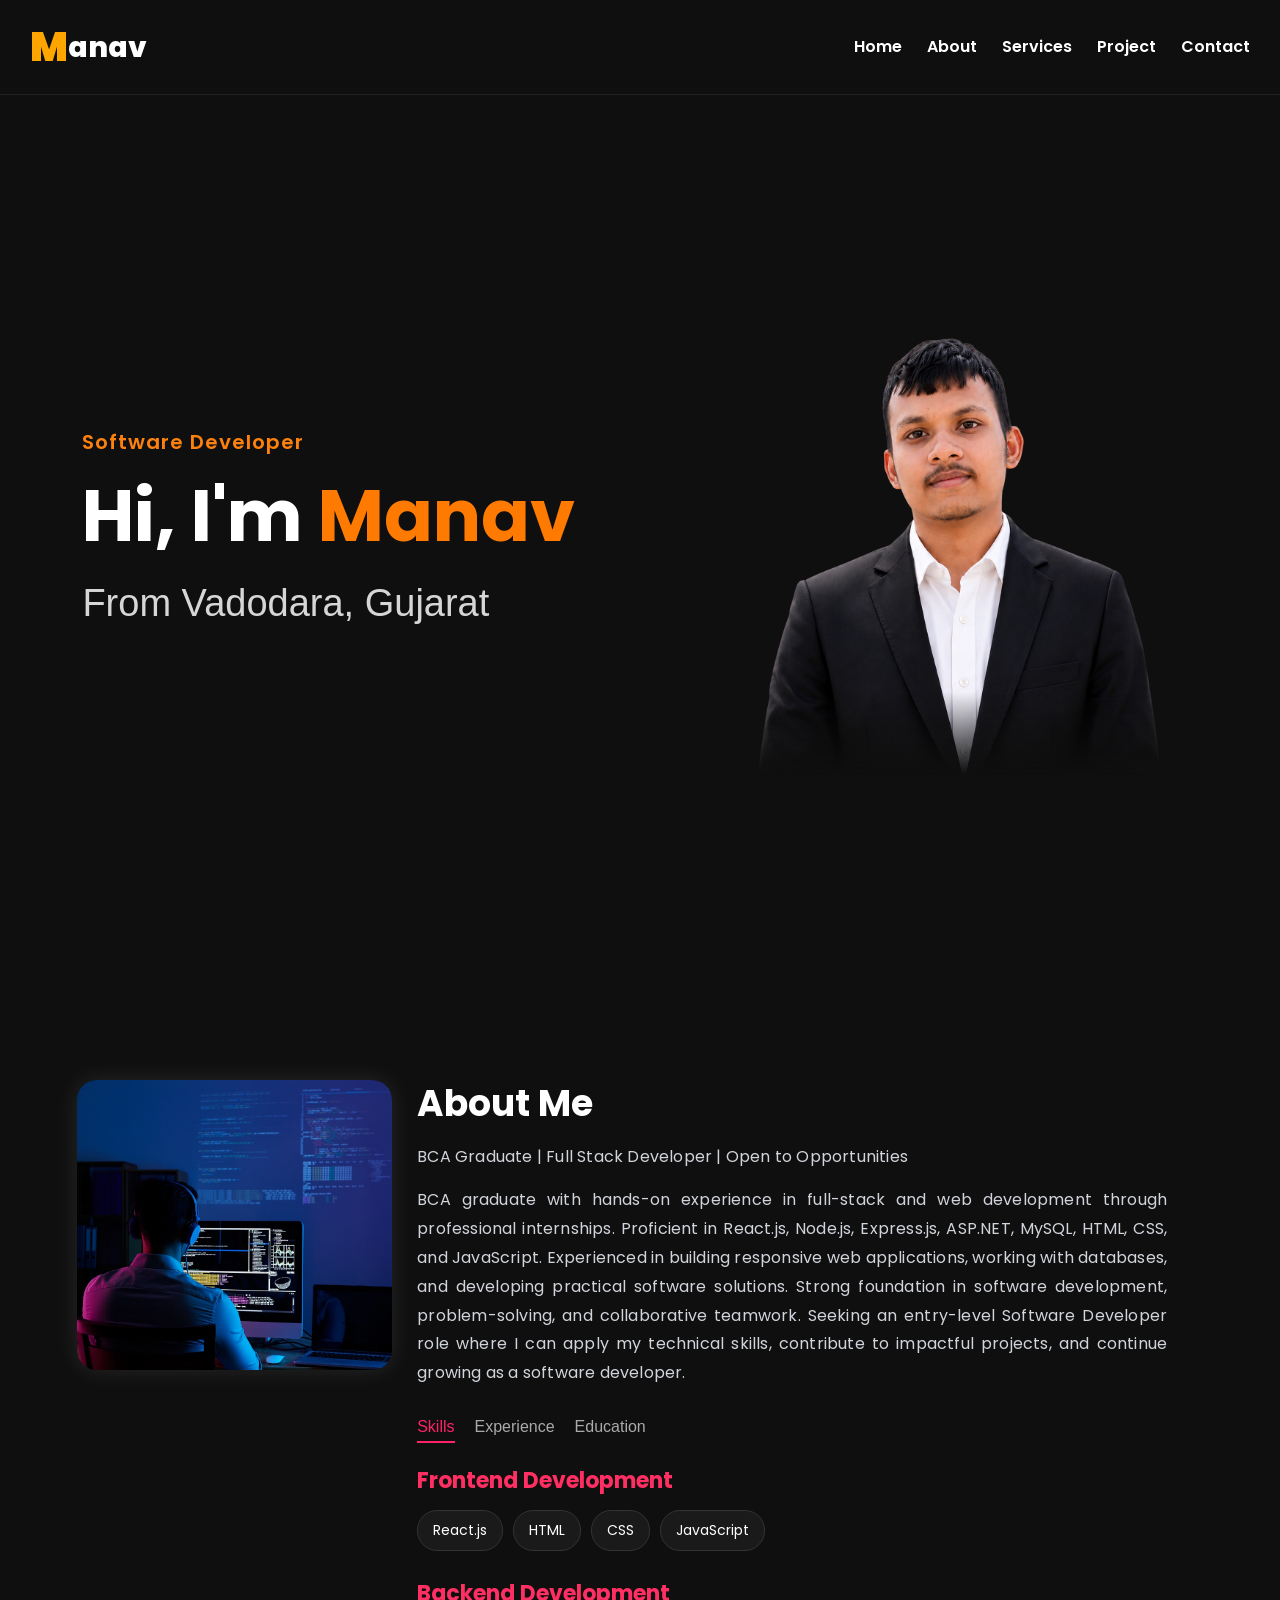
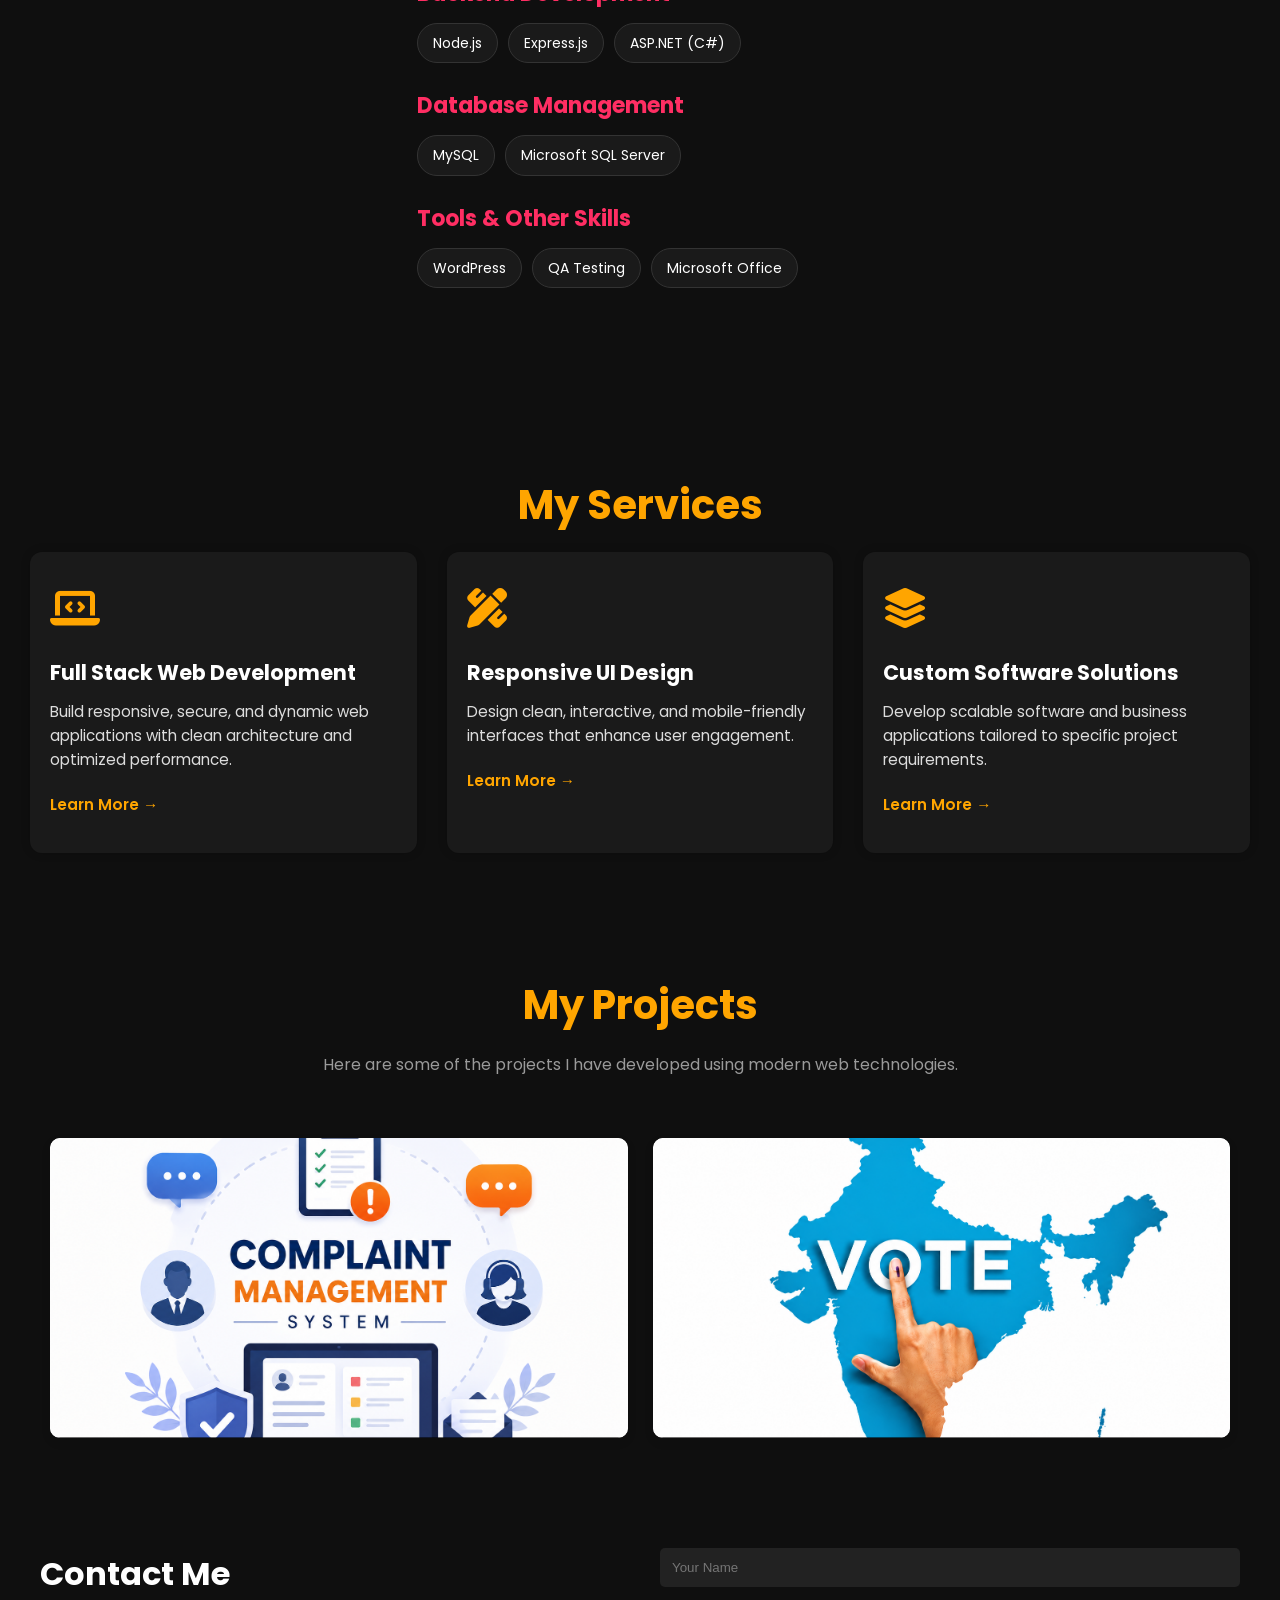
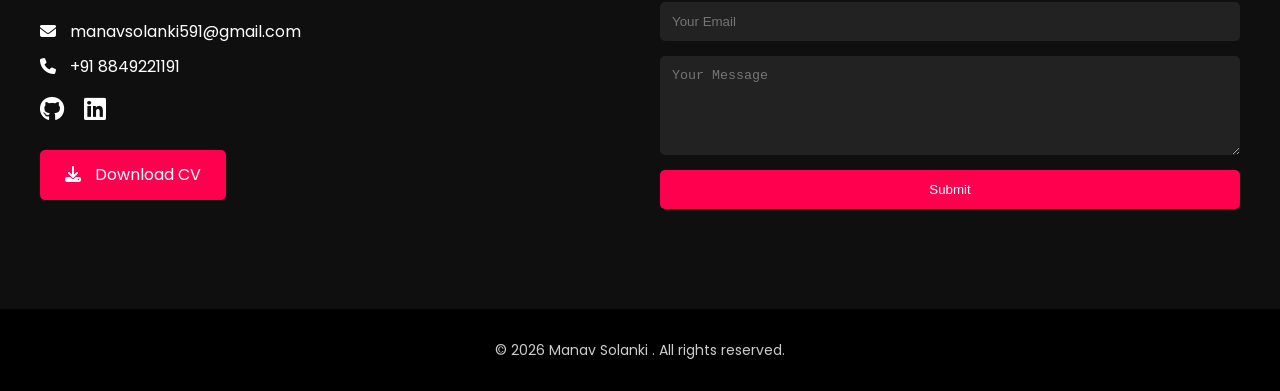
==== commit 0069f0eb: "Update portfolio project" ====
--- a/index.html
+++ b/index.html
@@ -52,11 +52,11 @@
 
         <h2>From Vadodara, Gujarat</h2>
 
-        <p class="hero-description">
-          Passionate about building responsive, scalable, and user-friendly web applications.
+        <!-- <p class="hero-description">
+          Passionate about developing responsive, scalable, and user-centric web applications.
           Skilled in full-stack development with hands-on internship experience
-          and a strong focus on creating efficient, reliable, and modern software solutions.
-        </p>
+          and commited to building efficient, reliable, and high software solutions.
+        </p> -->
 
       </div>
 
@@ -85,11 +85,12 @@
           BCA Graduate | Full Stack Developer | Open to Opportunities
         </p>
         <p class="about-para">
-          I am a BCA graduate with hands-on experience in full-stack web development through professional internships.
-          Skilled in React.js, Node.js, Express.js, ASP.NET(C#), MySQL, HTML, CSS, and JavaScript. I enjoy building
-          responsive web applications, solving real-world problems, and creating efficient software solutions. Currently
-          seeking an entry-level Software Developer or Full Stack Developer opportunity to contribute to team and grow
-          professionally.</p>
+          BCA graduate with hands-on experience in full-stack and web development through professional internships.
+          Proficient in React.js, Node.js, Express.js, ASP.NET, MySQL, HTML, CSS, and JavaScript. Experienced in
+          building responsive web applications, working with databases, and developing practical software solutions.
+          Strong foundation in software development, problem-solving, and collaborative teamwork. Seeking an entry-level
+          Software Developer role where I can apply my technical skills, contribute to impactful projects, and continue
+          growing as a software developer.</p>
 
         <!-- Tabs -->
         <div class="tabs">
--- a/style.css
+++ b/style.css
@@ -327,7 +327,7 @@
 
 .about-para {
   margin-top: -15px;
-  max-width: 720px;
+  max-width: 750px;
   font-size: 18px;
   line-height: 1.7;
   text-align: left;
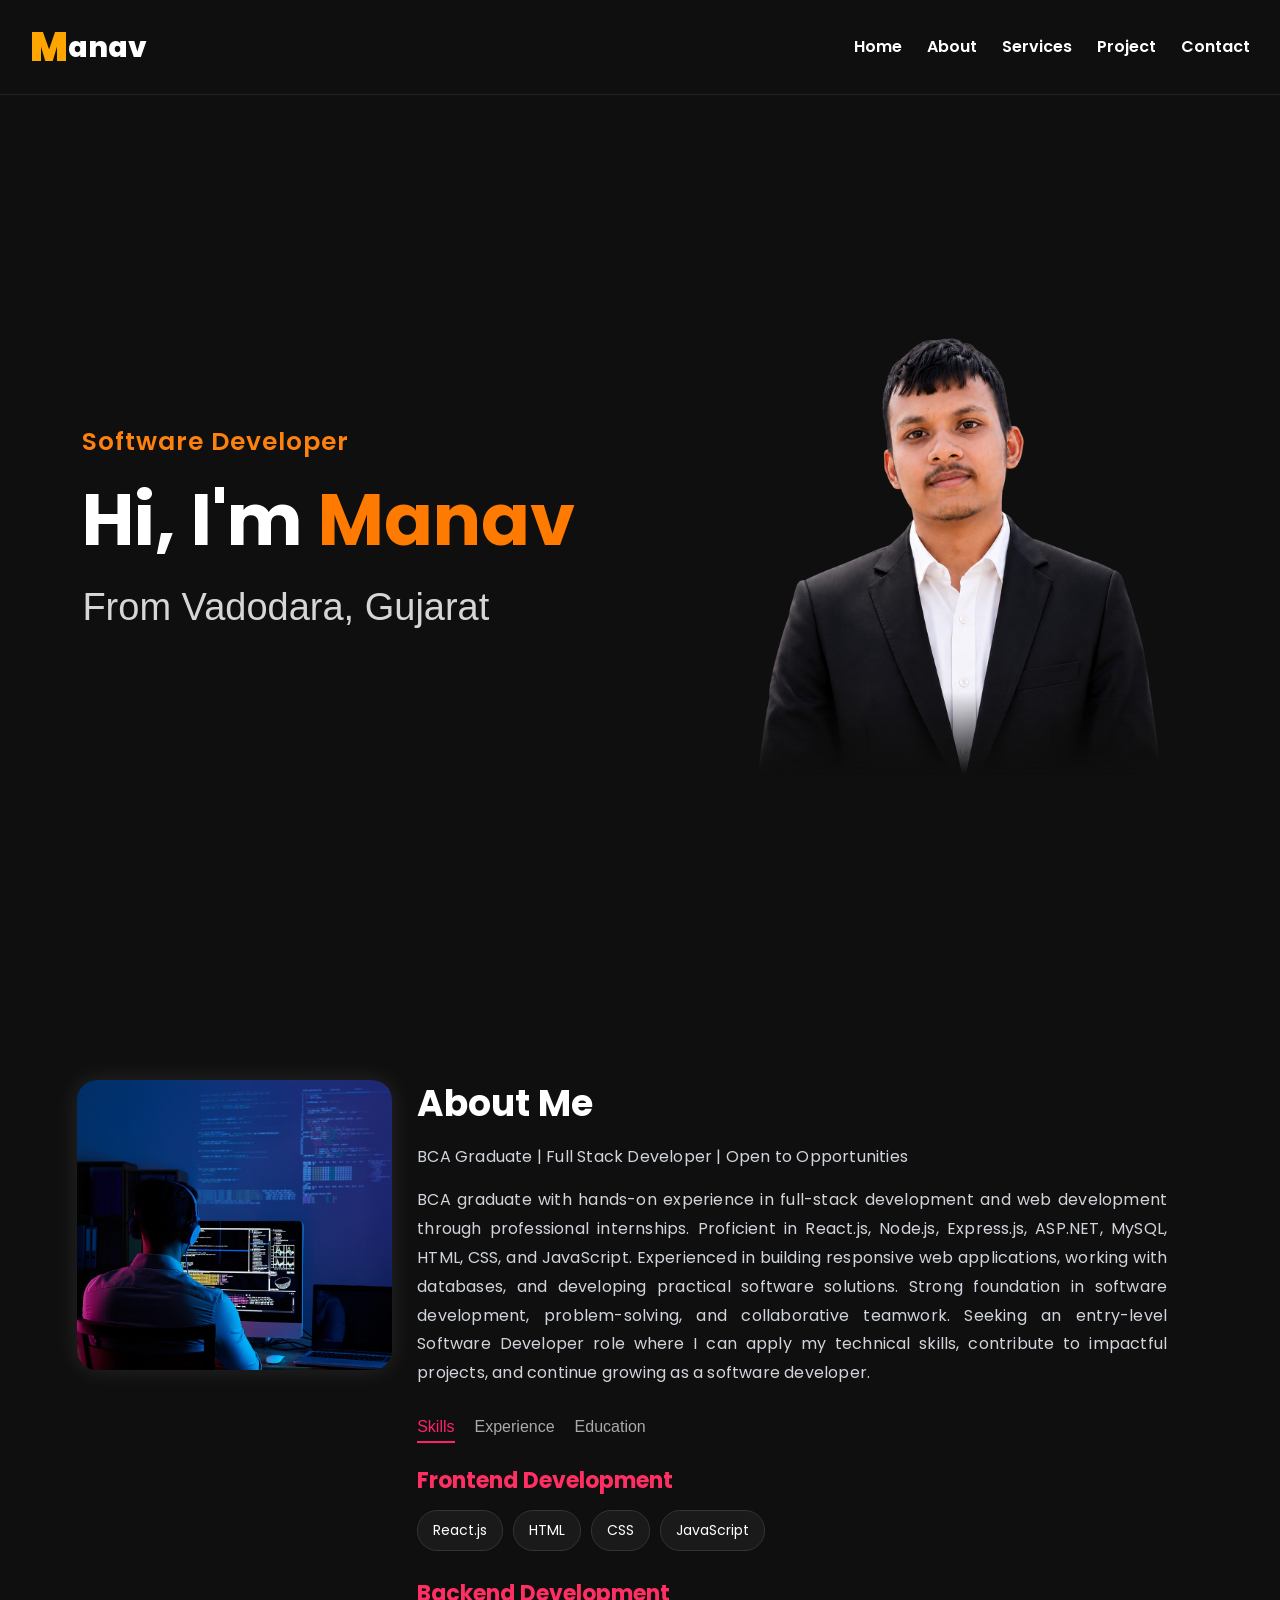
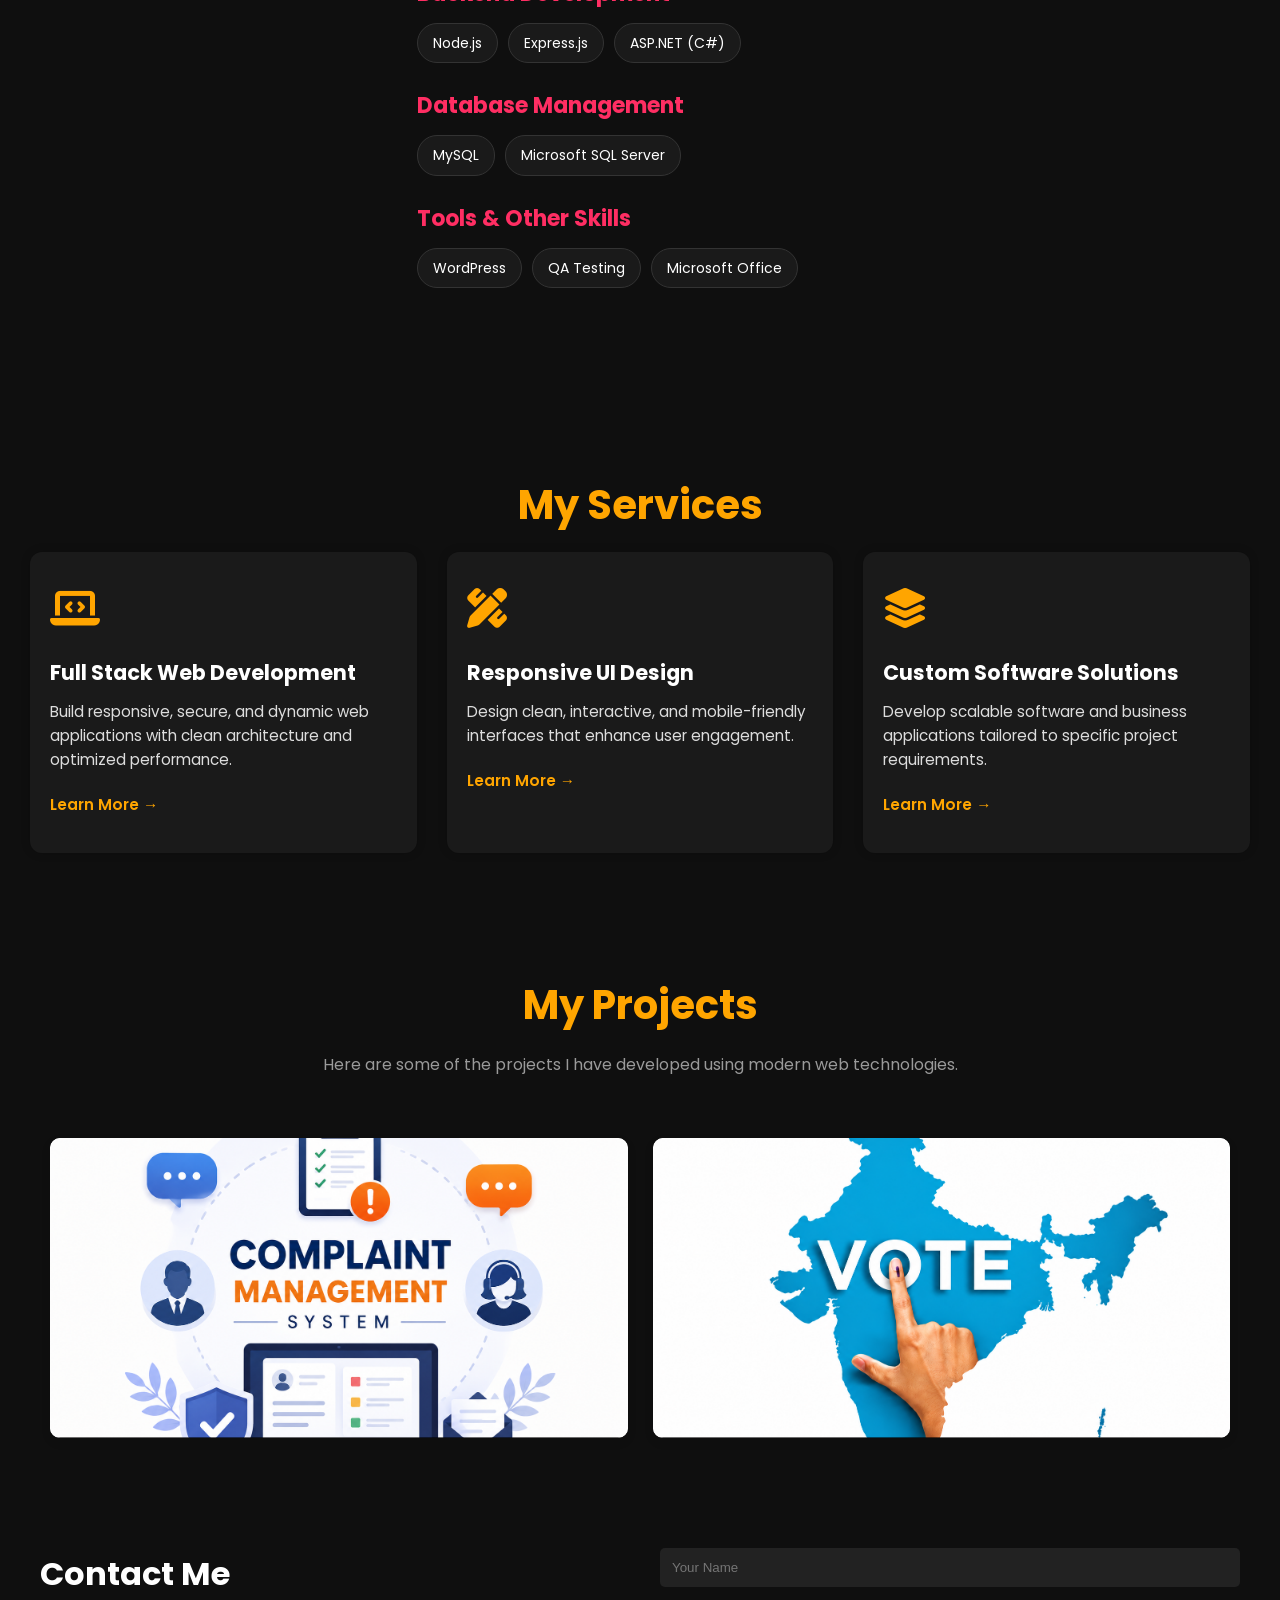
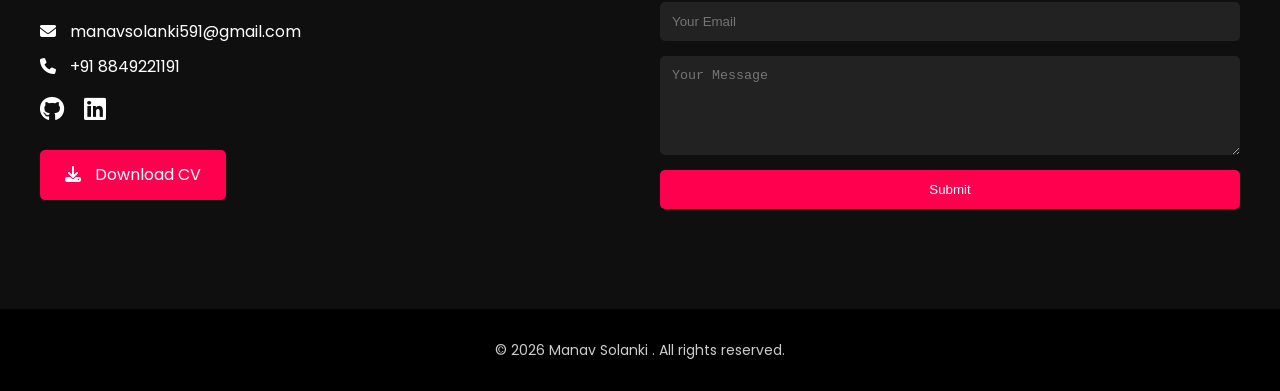
==== commit c1ef9830: "Update hero project" ====
--- a/index.html
+++ b/index.html
@@ -85,7 +85,7 @@
           BCA Graduate | Full Stack Developer | Open to Opportunities
         </p>
         <p class="about-para">
-          BCA graduate with hands-on experience in full-stack and web development through professional internships.
+          BCA graduate with hands-on experience in full-stack development and web development through professional internships.
           Proficient in React.js, Node.js, Express.js, ASP.NET, MySQL, HTML, CSS, and JavaScript. Experienced in
           building responsive web applications, working with databases, and developing practical software solutions.
           Strong foundation in software development, problem-solving, and collaborative teamwork. Seeking an entry-level
--- a/style.css
+++ b/style.css
@@ -126,7 +126,7 @@
 
 .tagline {
   color: #fc810e;
-  font-size: 20px;
+  font-size: 25px;
   font-weight: 600;
   letter-spacing: 1px;
   margin-bottom: 18px;
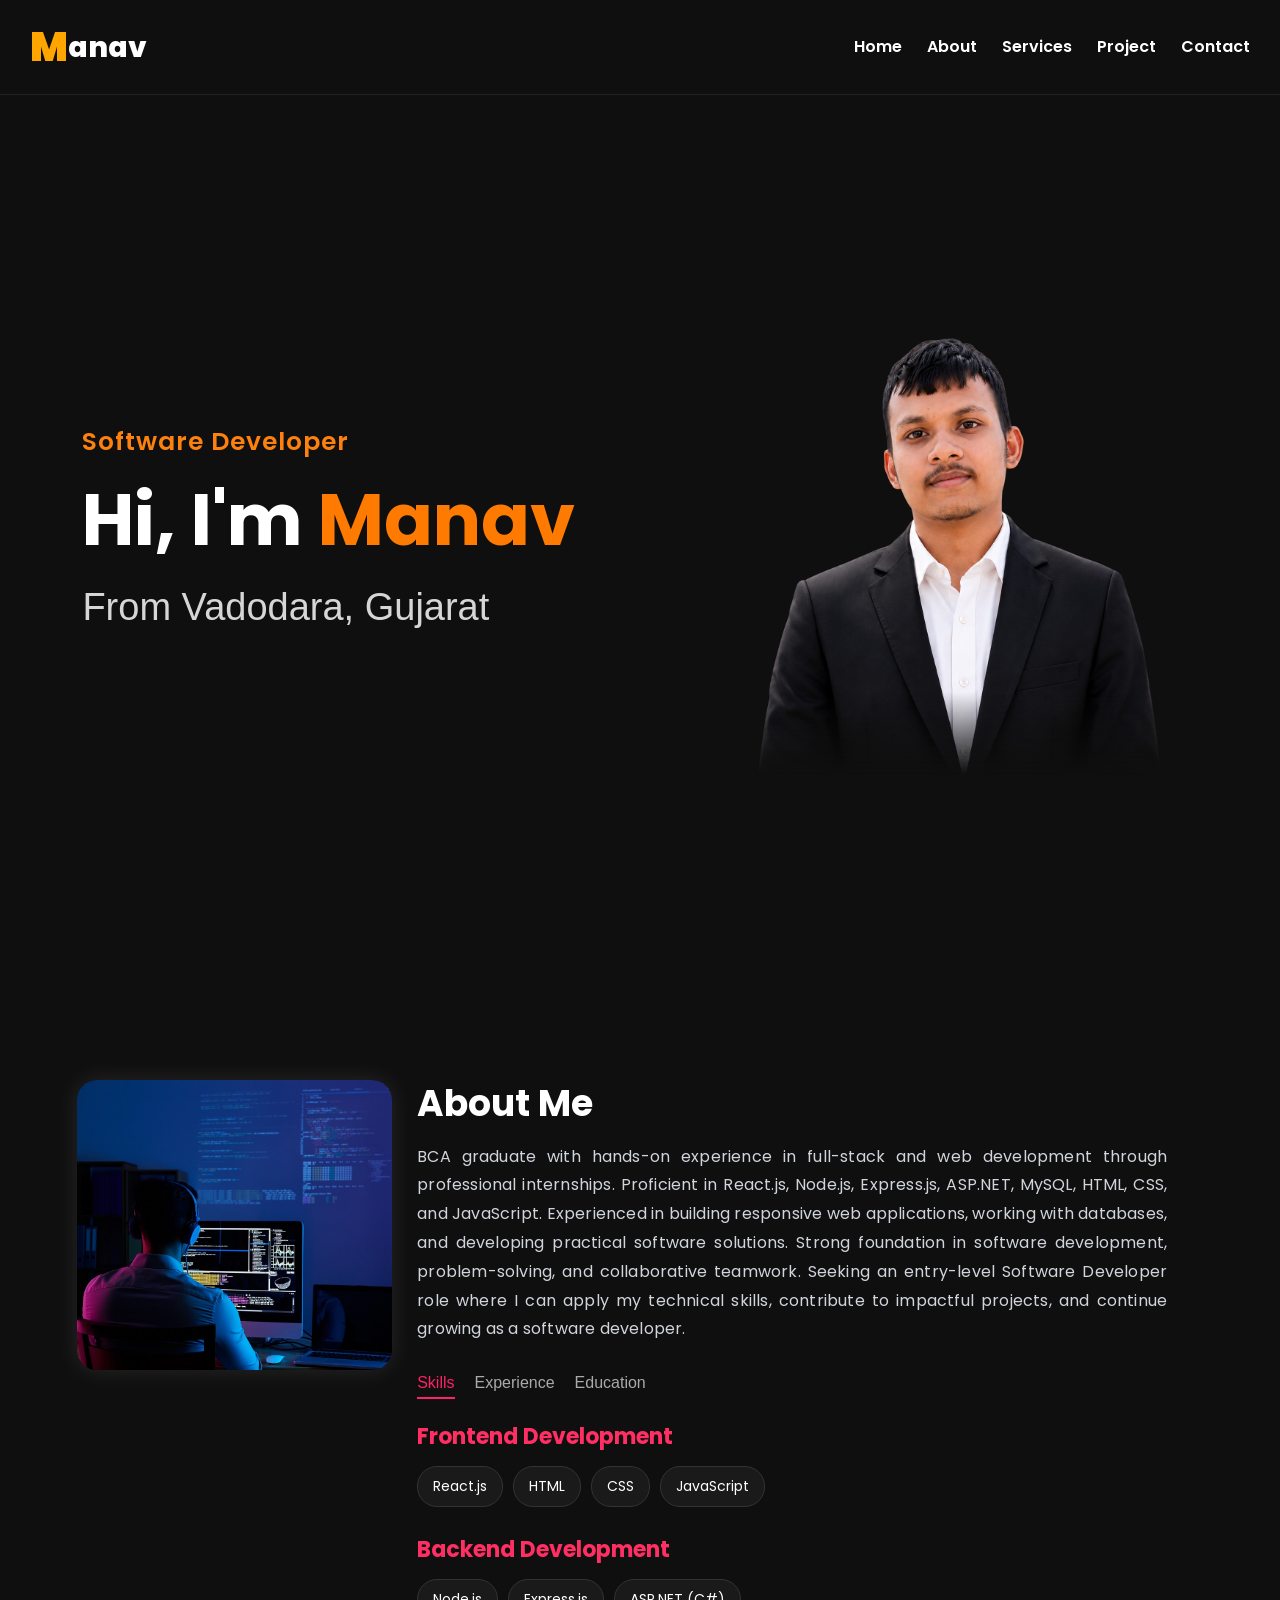
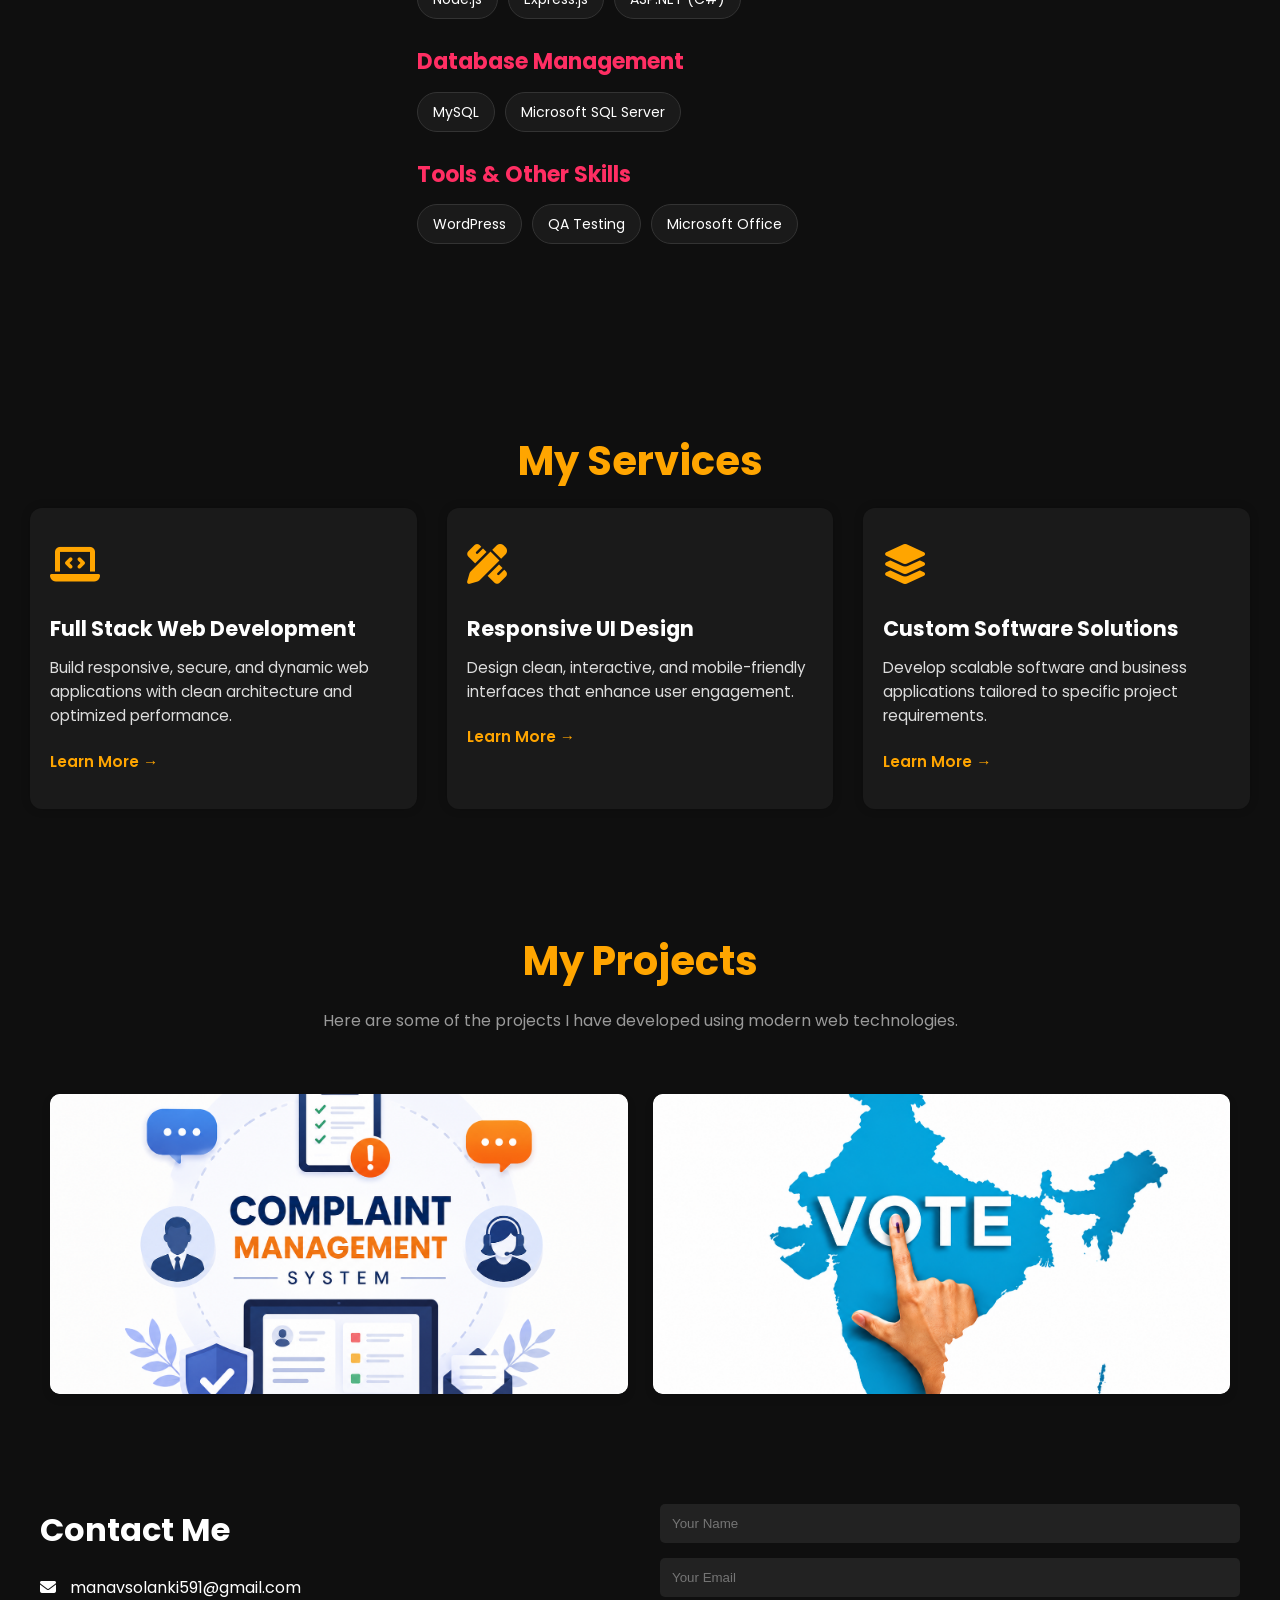
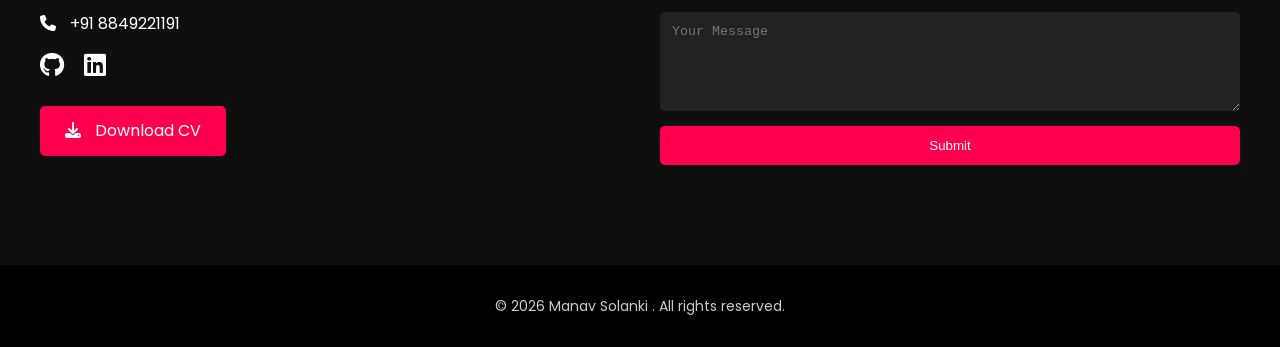
==== commit 4a792db3: "Update hero project" ====
--- a/index.html
+++ b/index.html
@@ -81,11 +81,9 @@
       <div class="about-content">
 
         <h2>About Me</h2>
-        <p class="about-tagline">
-          BCA Graduate | Full Stack Developer | Open to Opportunities
-        </p>
+        
         <p class="about-para">
-          BCA graduate with hands-on experience in full-stack development and web development through professional internships.
+          BCA graduate with hands-on experience in full-stack and web development through professional internships.
           Proficient in React.js, Node.js, Express.js, ASP.NET, MySQL, HTML, CSS, and JavaScript. Experienced in
           building responsive web applications, working with databases, and developing practical software solutions.
           Strong foundation in software development, problem-solving, and collaborative teamwork. Seeking an entry-level
--- a/style.css
+++ b/style.css
@@ -326,7 +326,6 @@
 }
 
 .about-para {
-  margin-top: -15px;
   max-width: 750px;
   font-size: 18px;
   line-height: 1.7;
@@ -359,6 +358,7 @@
 }
 
 .tabs {
+  margin-top: 15;
   display: flex;
   gap: 20px;
   margin-bottom: 20px;
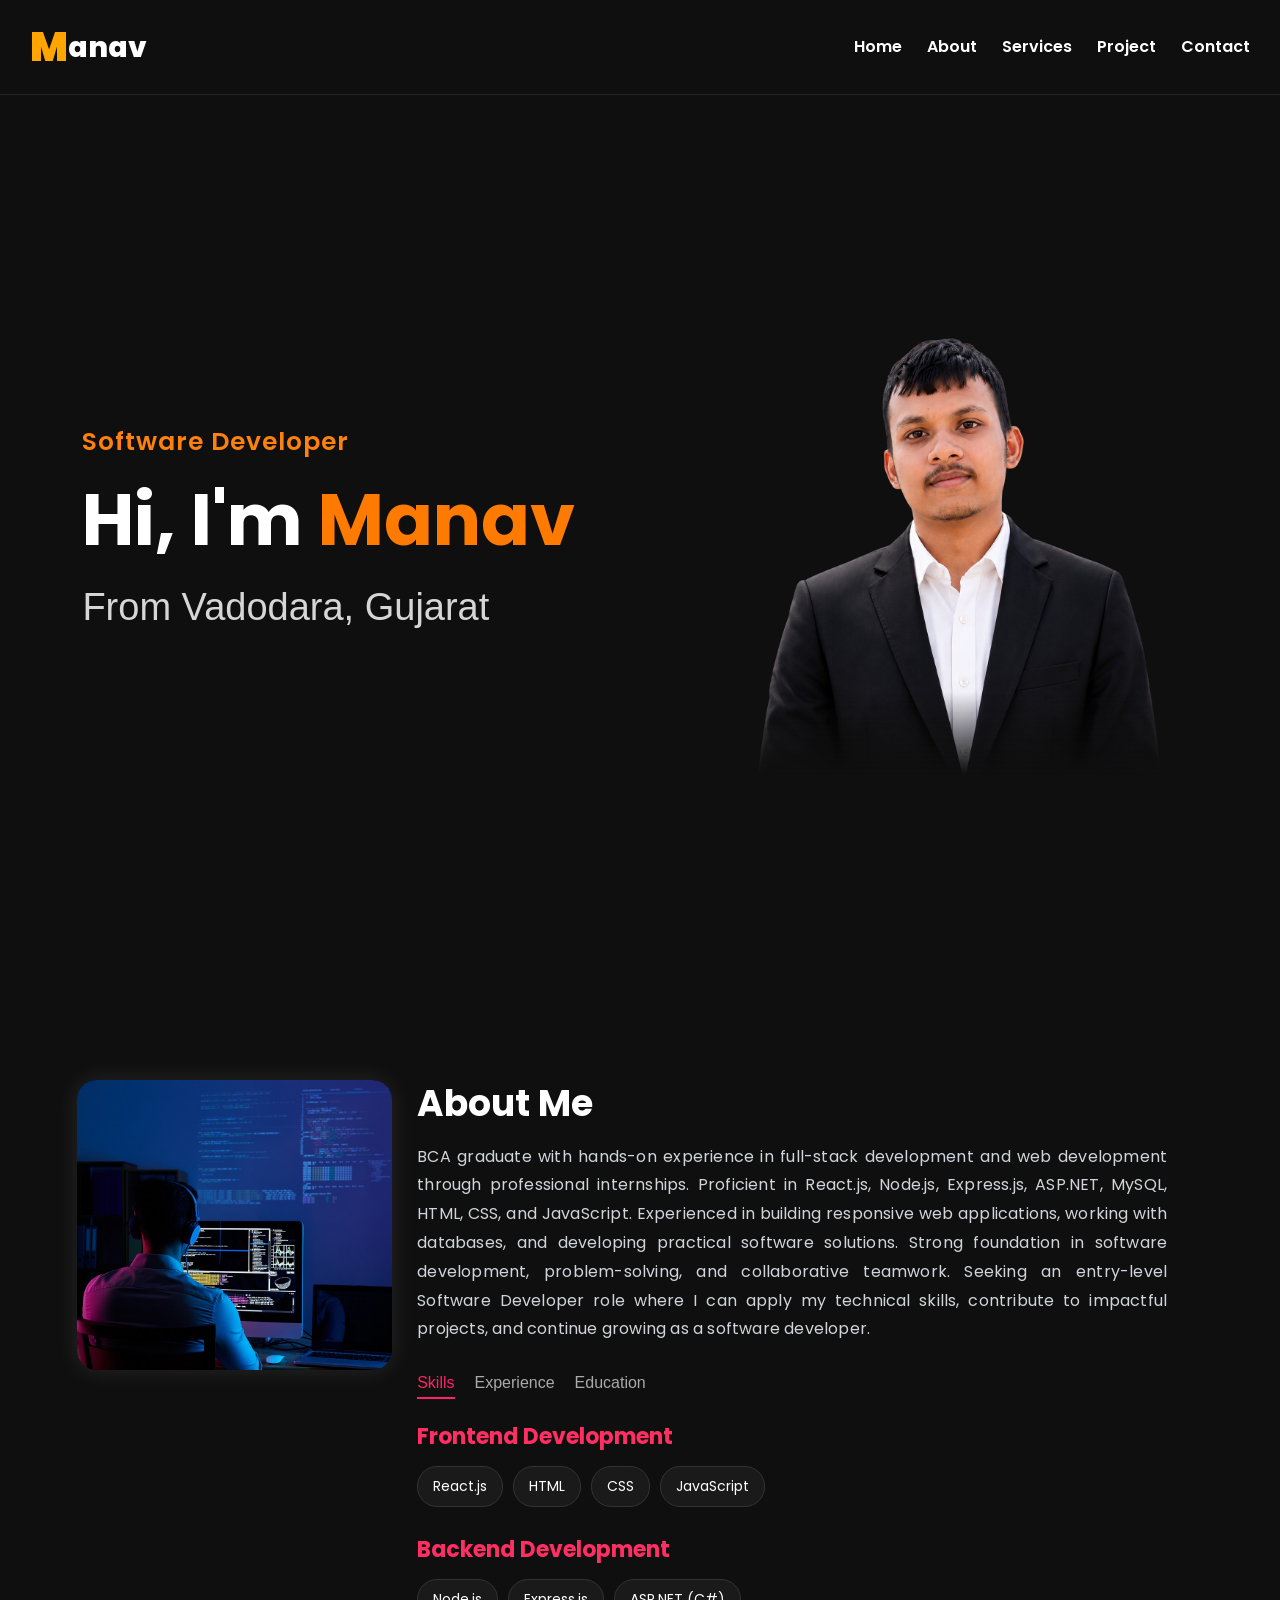
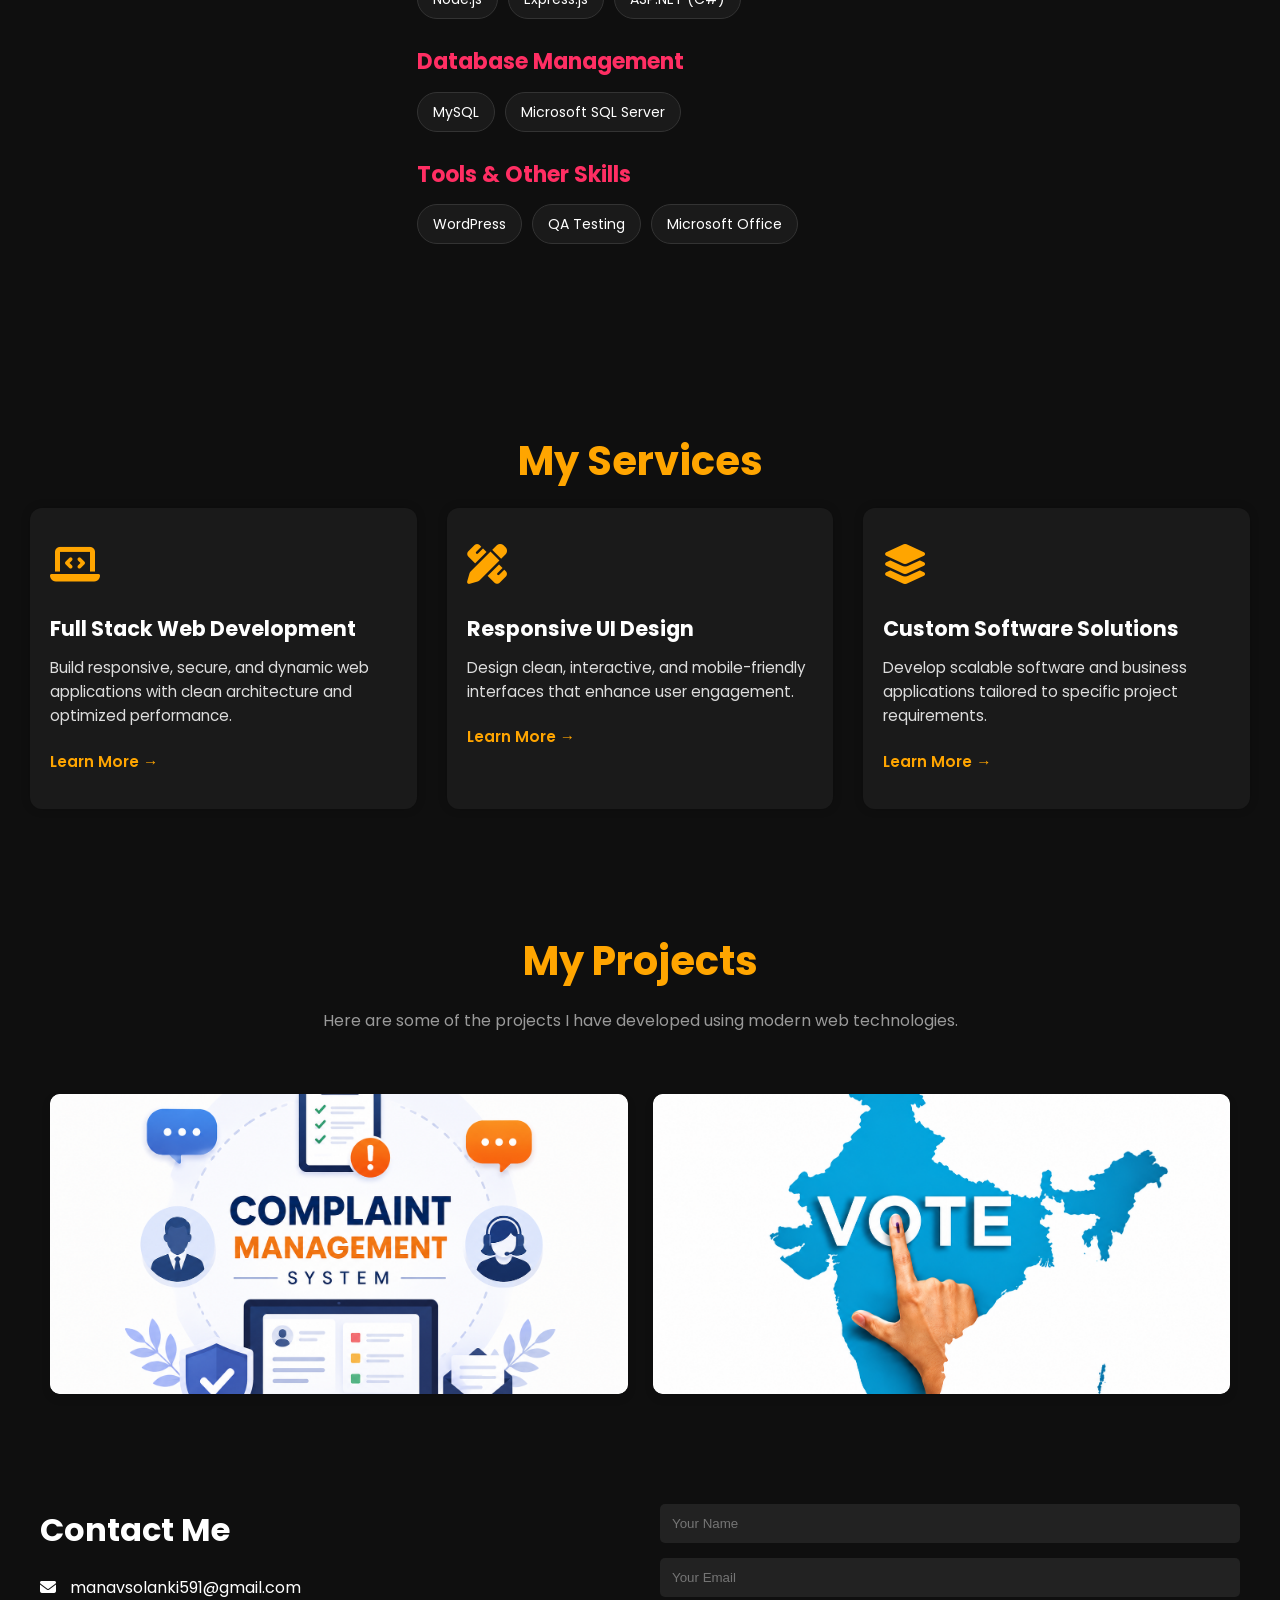
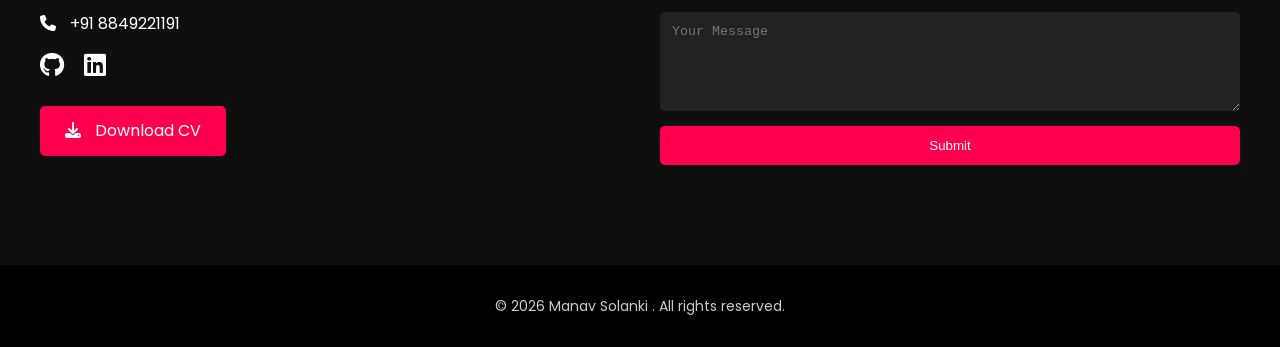
==== commit cd428c79: "Update hero project" ====
--- a/index.html
+++ b/index.html
@@ -81,14 +81,14 @@
       <div class="about-content">
 
         <h2>About Me</h2>
-        
+
         <p class="about-para">
-          BCA graduate with hands-on experience in full-stack and web development through professional internships.
-          Proficient in React.js, Node.js, Express.js, ASP.NET, MySQL, HTML, CSS, and JavaScript. Experienced in
-          building responsive web applications, working with databases, and developing practical software solutions.
-          Strong foundation in software development, problem-solving, and collaborative teamwork. Seeking an entry-level
-          Software Developer role where I can apply my technical skills, contribute to impactful projects, and continue
-          growing as a software developer.</p>
+          BCA graduate with hands-on experience in full-stack development and web development through professional
+          internships. Proficient in React.js, Node.js, Express.js, ASP.NET, MySQL, HTML, CSS, and JavaScript.
+          Experienced in building responsive web applications, working with databases, and developing practical software
+          solutions. Strong foundation in software development, problem-solving, and collaborative teamwork. Seeking an
+          entry-level Software Developer role where I can apply my technical skills, contribute to impactful projects,
+          and continue growing as a software developer.</p>
 
         <!-- Tabs -->
         <div class="tabs">
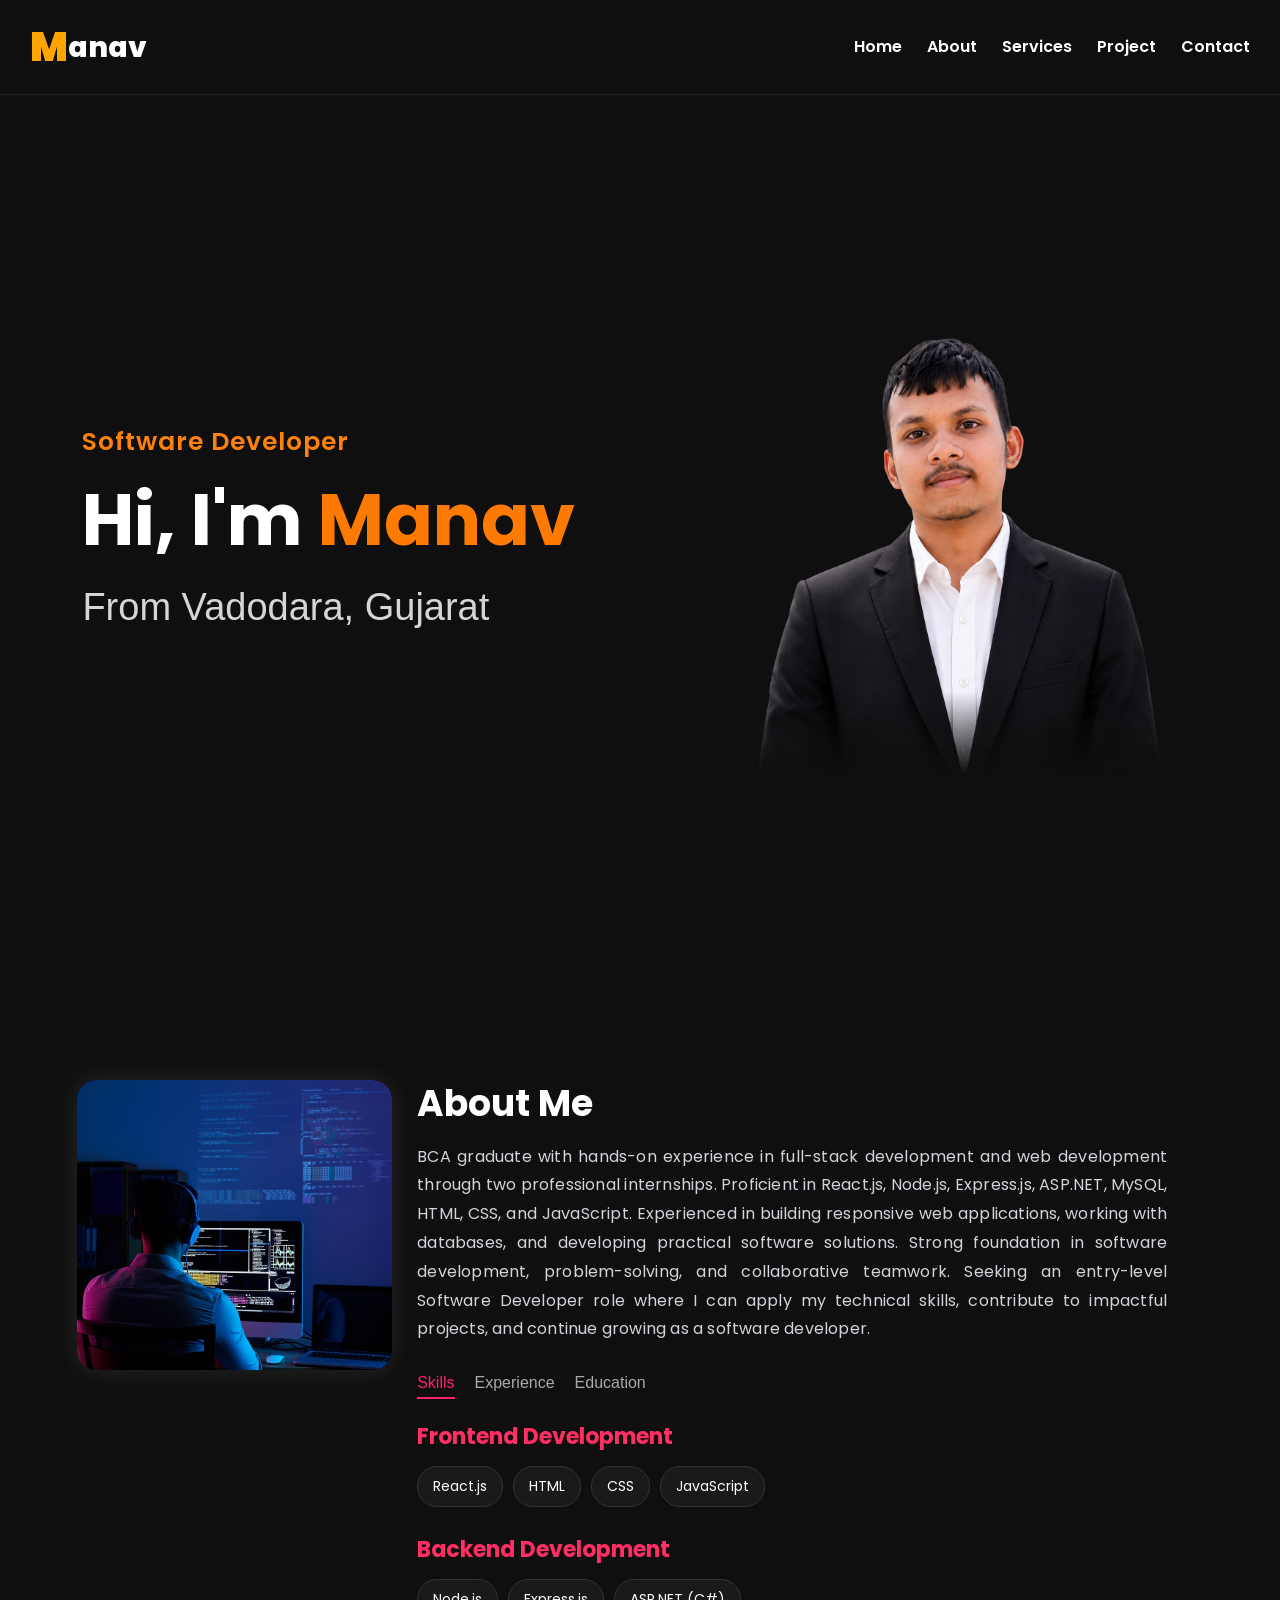
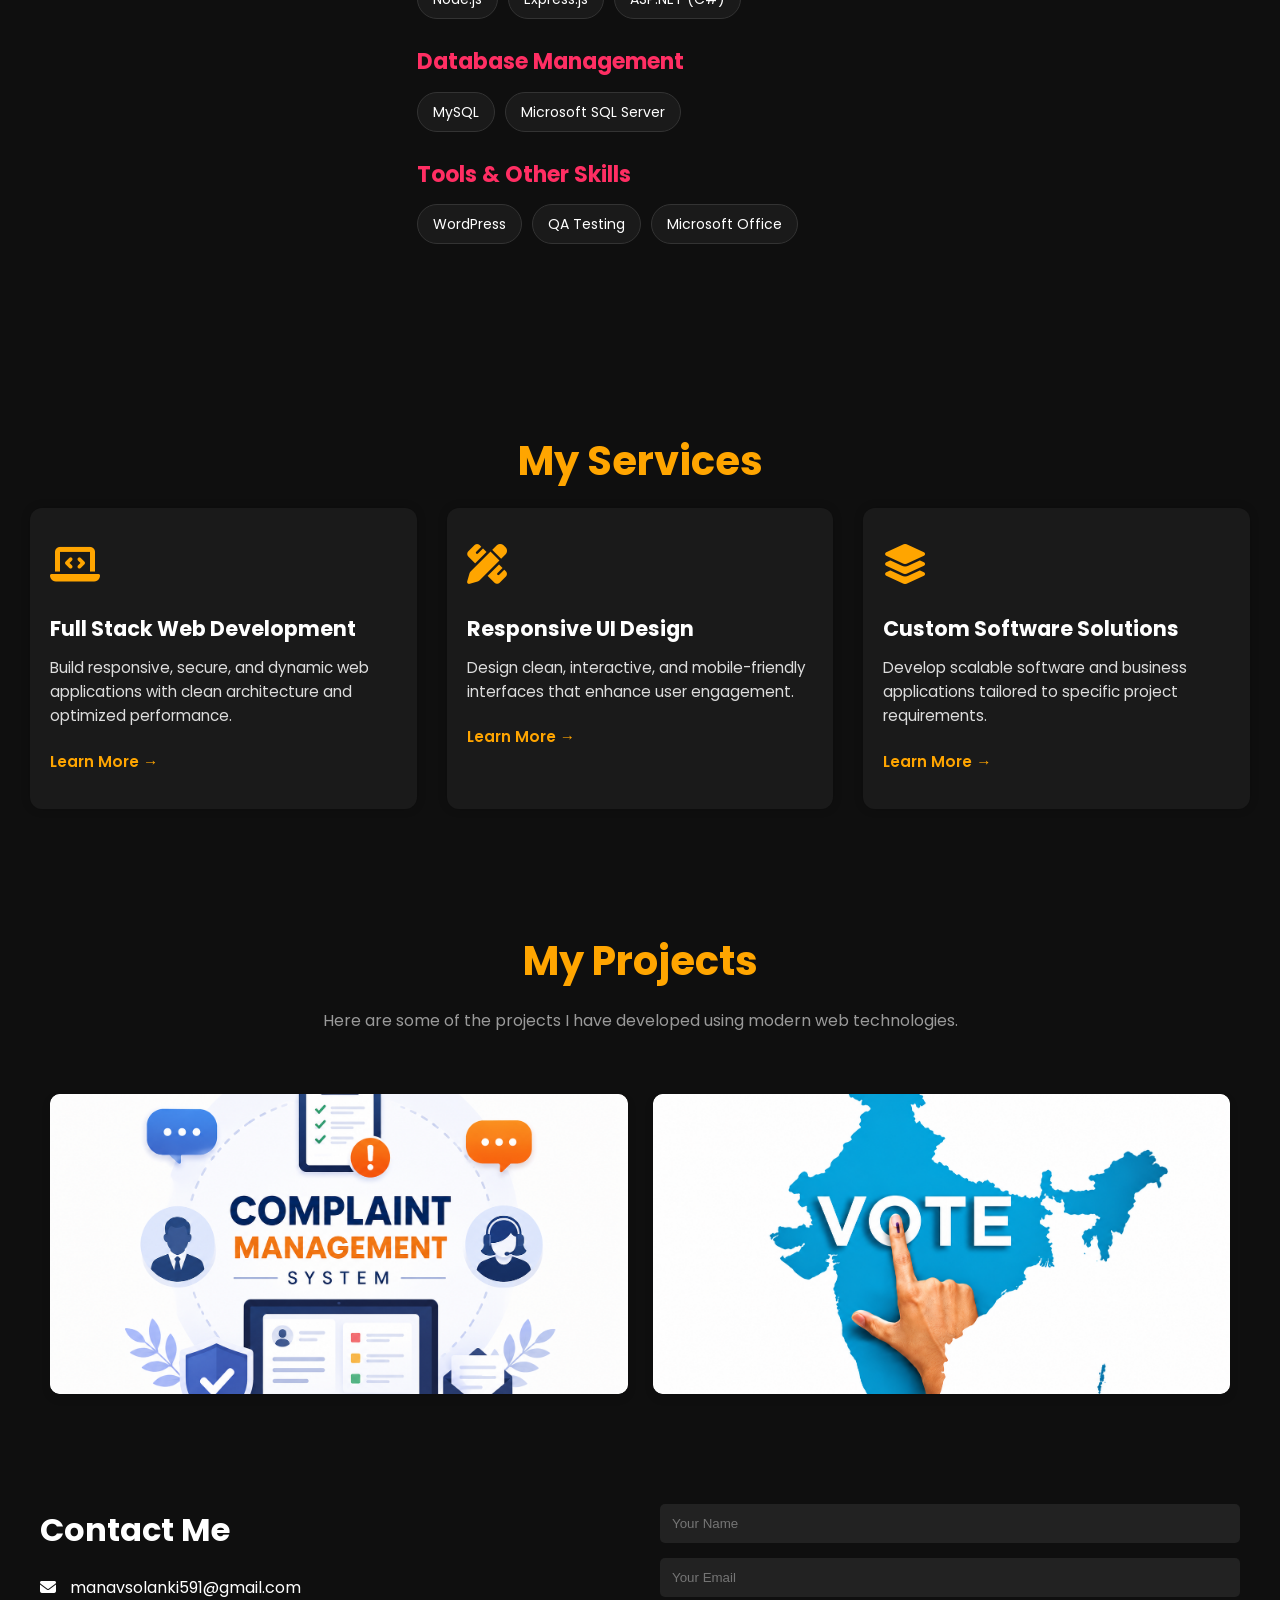
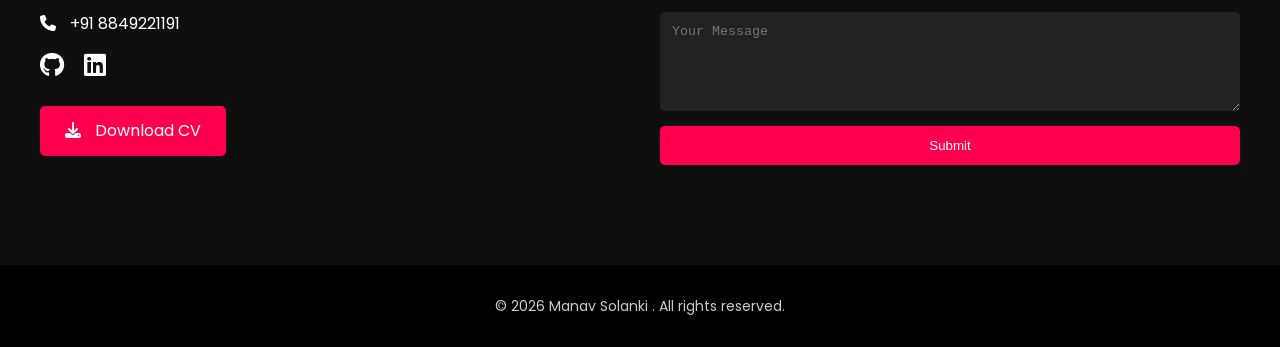
==== commit e131ff39: "Update hero project" ====
--- a/index.html
+++ b/index.html
@@ -83,7 +83,7 @@
         <h2>About Me</h2>
 
         <p class="about-para">
-          BCA graduate with hands-on experience in full-stack development and web development through professional
+          BCA graduate with hands-on experience in full-stack development and web development through two professional
           internships. Proficient in React.js, Node.js, Express.js, ASP.NET, MySQL, HTML, CSS, and JavaScript.
           Experienced in building responsive web applications, working with databases, and developing practical software
           solutions. Strong foundation in software development, problem-solving, and collaborative teamwork. Seeking an
